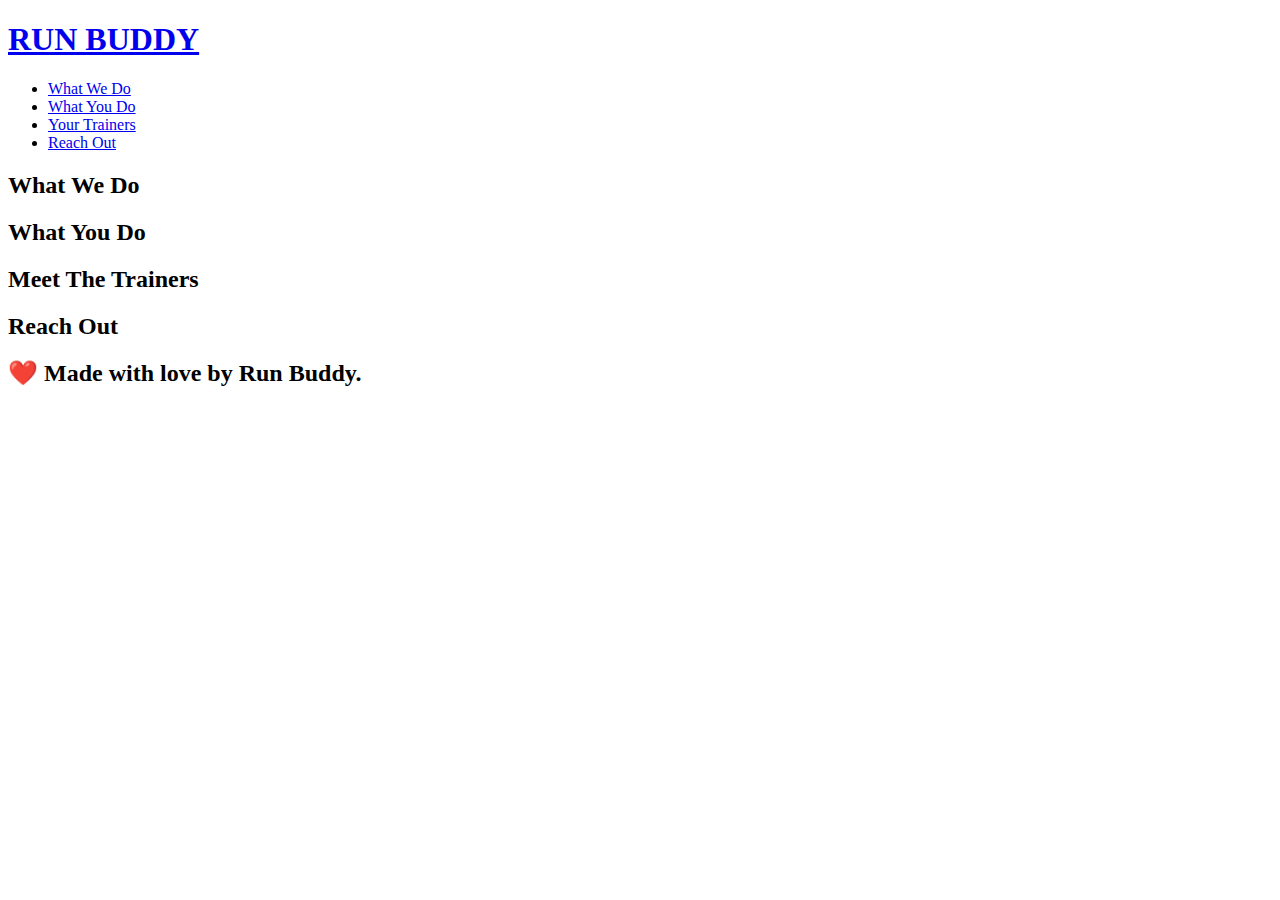
==== index.html @ cdde605a "<changes attributes>" ====
<!DOCTYPE html>
<html lang="en"> 

<head>
  <meta charset="UTF-8" />
  <title>Run Buddy</title>
</head>

<body> 
  <!-- navigation -->
  <header> 
    <h1>
        <a href="/">RUN BUDDY</a>
    </h1>
    <nav><!-- Unordered list element -->
        <ul>
          <!-- List item element-->
          <li>
            <!-- Anchor element -->
            <a href="#what-we-do">What We Do</a>
          </li>
          <li>
            <a href="#what-you-do">What You Do</a>
          </li>
          <li>
            <a href="#your-trainers">Your Trainers</a>
          </li>
          <li>
            <a href="#reach-out">Reach Out</a>
          </li>
        </ul>
    </nav>
  </header>

  <!-- hero/jumbotron -->
  <section>
  </section>

  <!-- "what we do" section -->
  <section>
    <h2>What We Do</h2>
  </section>

  <!-- "what you do" section -->
  <section>
    <h2>What You Do</h2>
  </section>

  <!-- "meet the trainers" section -->
  <section>
    <h2>Meet The Trainers</h2>
  </section>

  <!-- "reach out" section -->
  <section>
    <h2>Reach Out</h2>
  </section>

  <!-- footer -->
  <footer>
    <h2>❤️ Made with love by Run Buddy.</h2>
  </footer>
</body>

</html>
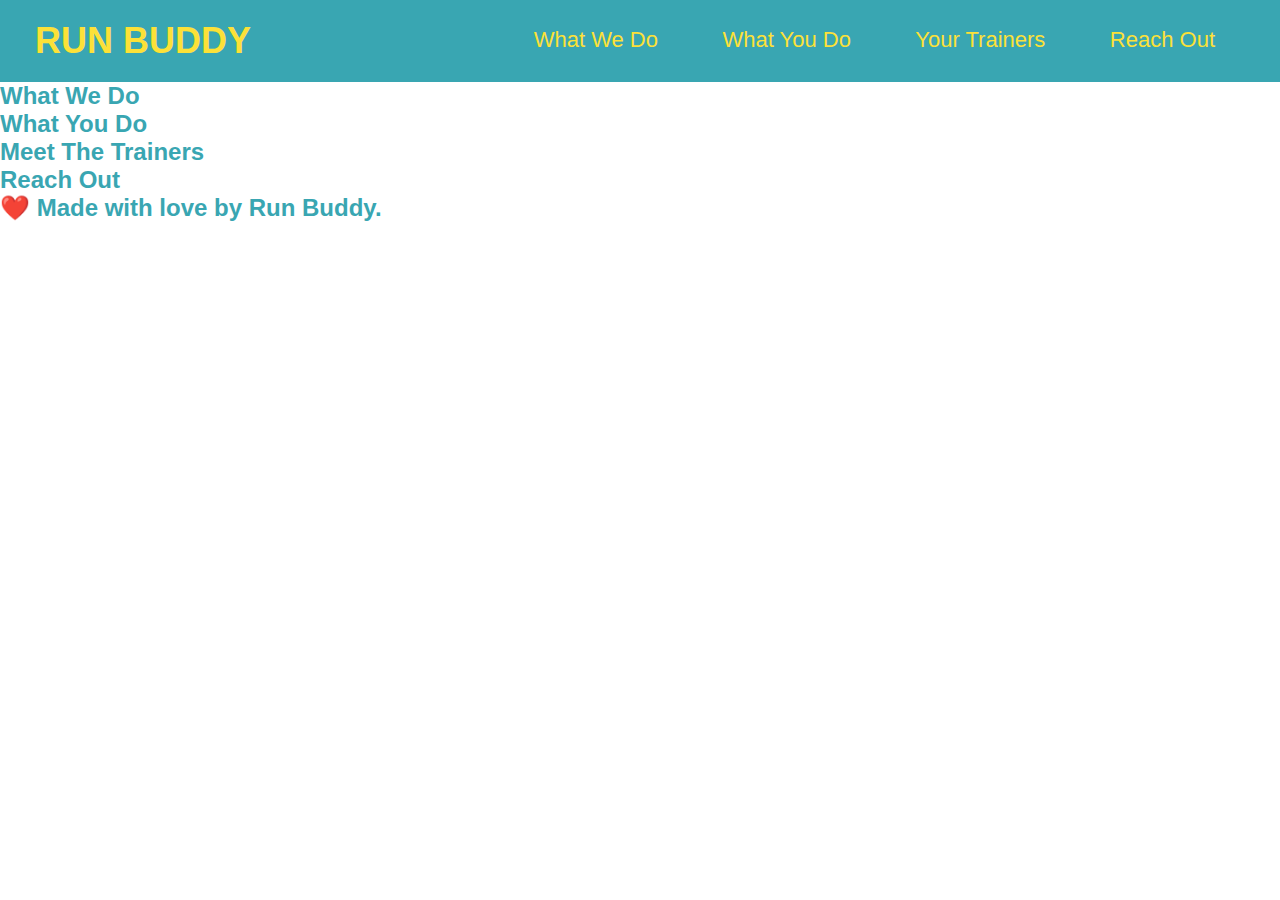
==== commit 954b3fe2: "<Applied css to header>" ====
--- a/index.html
+++ b/index.html
@@ -2,8 +2,11 @@
 <html lang="en"> 
 
 <head>
+
   <meta charset="UTF-8" />
   <title>Run Buddy</title>
+  <link rel="stylesheet" href="./assets/css/style.css" />
+  
 </head>
 
 <body> 
--- a/assets/css/style.css
+++ b/assets/css/style.css
@@ -0,0 +1,64 @@
+* {
+    margin: 0;
+    padding: 0;
+  }
+  
+
+body {
+    /* more on this crazy alphanumerical value in a minute! */
+    color: #39a6b2;
+    font-family: Helvetica, Arial, sans-serif;
+  }
+
+
+  /* apply styles to <header> */
+header {
+    padding: 20px 35px;
+    background-color: #39a6b2;
+  }
+
+
+  header h1 {
+    font-weight: bold;
+    font-size: 36px;
+    color: #fce138;
+    margin: 0;
+  }
+  
+  header a {
+    color: #fce138;
+  }
+
+
+  header a {
+    text-decoration: none;
+    color: #fce138;
+  }
+
+
+  header nav {
+    float: right;
+    margin: 7px 0;
+  }
+
+
+  header nav ul li {
+    display: inline;
+  }
+
+
+
+  header nav ul li a {
+    margin: 0 30px;
+    font-weight: lighter;
+    font-size: 22px;
+  }
+
+
+  header h1 {
+    font-weight: bold;
+    font-size: 36px;
+    color: #fce138;
+    margin: 0;
+    display: inline;
+  }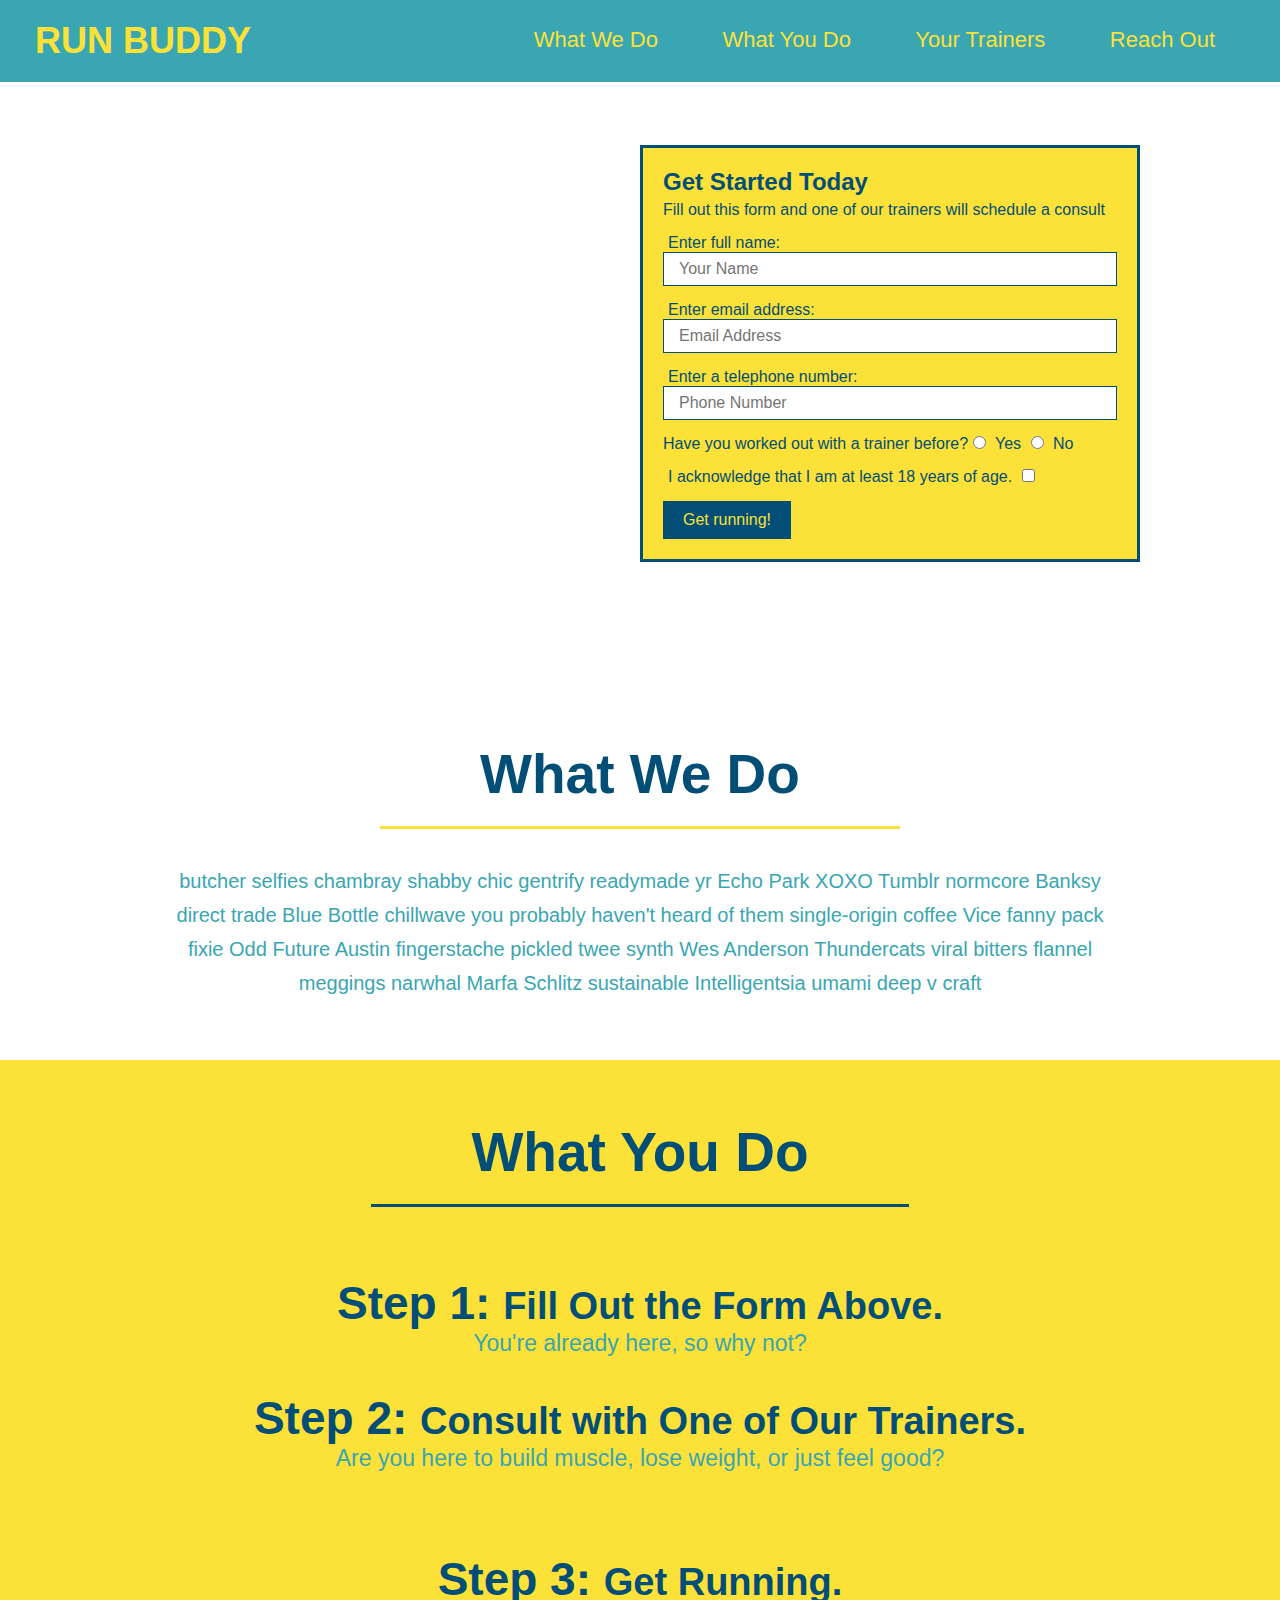
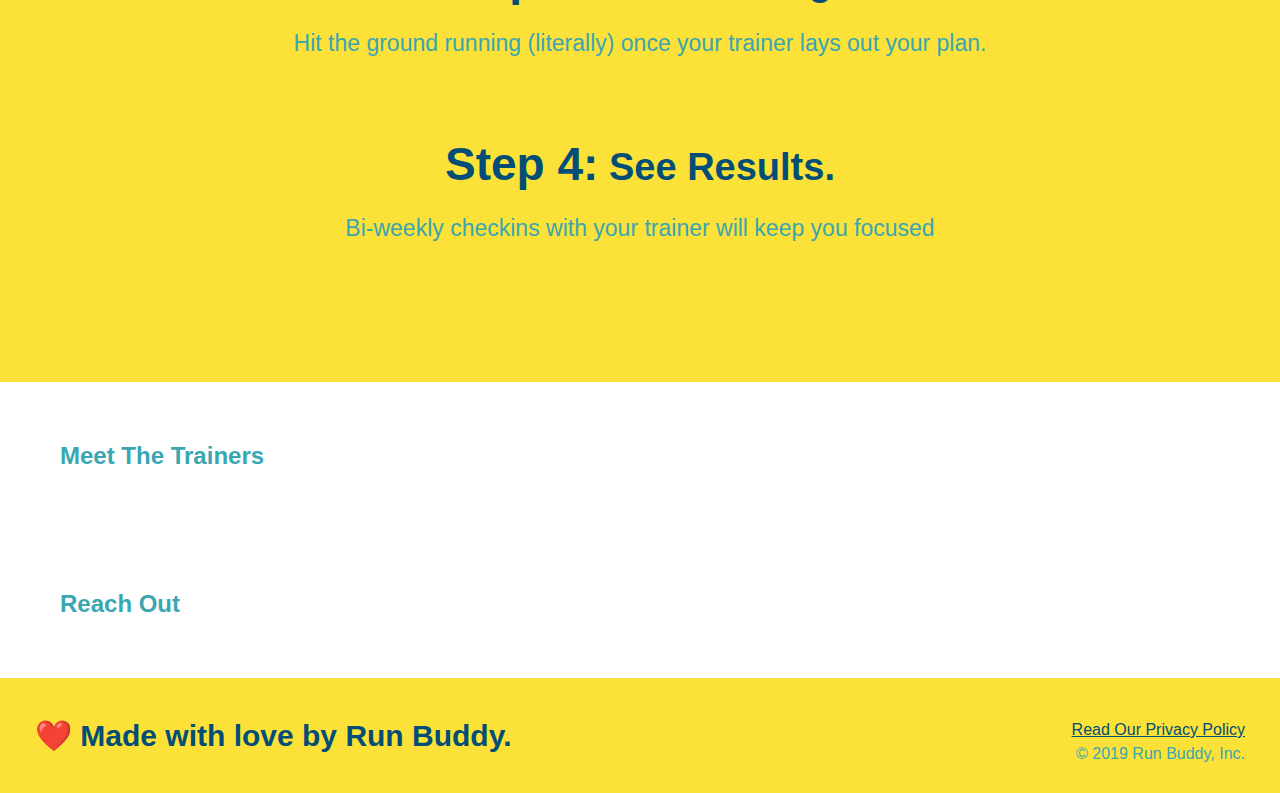
==== commit e66b16dd: "finishing the icons" ====
--- a/index.html
+++ b/index.html
@@ -1,52 +1,106 @@
 <!DOCTYPE html>
-<html lang="en"> 
+<html lang="en">
 
 <head>
-
   <meta charset="UTF-8" />
   <title>Run Buddy</title>
   <link rel="stylesheet" href="./assets/css/style.css" />
-  
 </head>
 
 <body> 
   <!-- navigation -->
-  <header> 
+  <header>
     <h1>
-        <a href="/">RUN BUDDY</a>
+      <a href="/"> 
+        RUN BUDDY
+      </a>
     </h1>
-    <nav><!-- Unordered list element -->
-        <ul>
-          <!-- List item element-->
-          <li>
-            <!-- Anchor element -->
-            <a href="#what-we-do">What We Do</a>
-          </li>
-          <li>
-            <a href="#what-you-do">What You Do</a>
-          </li>
-          <li>
-            <a href="#your-trainers">Your Trainers</a>
-          </li>
-          <li>
-            <a href="#reach-out">Reach Out</a>
-          </li>
-        </ul>
+    <nav>
+      <!-- Unordered list element -->
+      <ul>
+        <!-- List item element-->
+        <li>
+          <!-- Anchor element -->
+          <a href="#what-we-do">What We Do</a>
+        </li>
+        <li>
+          <a href="#what-you-do">What You Do</a>
+        </li>
+        <li>
+          <a href="#your-trainers">Your Trainers</a>
+        </li>
+        <li>
+          <a href="#reach-out">Reach Out</a>
+        </li>
+      </ul>
     </nav>
   </header>
 
   <!-- hero/jumbotron -->
-  <section>
+  <section class="hero">
+    <div class="hero-form">
+      <h3>Get Started Today</h3>
+      <p>Fill out this form and one of our trainers will schedule a consult</p>
+      <form>
+        <label for="name">Enter full name:</label>
+        <input type="text" placeholder="Your Name" name="name" id="name" class="form-input" />
+        <label for="email">Enter email address:</label>
+        <input type="text" placeholder="Email Address" name="email" id="email" class="form-input" />
+        <label for="phone">Enter a telephone number:</label>
+        <input type="text" placeholder="Phone Number" name="phone" id="phone" class="form-input" />
+        <p>
+          Have you worked out with a trainer before?
+          <input type="radio" name="trainer-confirm" id="trainer-yes" />
+          <label for="trainer-yes">Yes</label>
+          <input type="radio" name="trainer-confirm" id="trainer-no" />
+          <label for="trainer-no">No</label>
+        </p>
+        <p>
+          <label for="checkbox">
+            I acknowledge that I am at least 18 years of age.
+          </label>
+          <input type="checkbox" name="checkpoint1" id="checkbox" />
+        </p>
+        <button type="submit">
+          Get running!
+        </button>
+      </form>
+    </div>
   </section>
 
   <!-- "what we do" section -->
-  <section>
-    <h2>What We Do</h2>
+  <section id="what we do"class="intro">
+    <h2 class="section title primary-border">What We Do</h2>
+    <p>
+      butcher selfies chambray shabby chic gentrify readymade yr Echo Park XOXO Tumblr normcore Banksy direct trade Blue Bottle chillwave you probably haven't heard of them single-origin coffee Vice fanny pack fixie Odd Future Austin fingerstache pickled twee synth Wes Anderson Thundercats viral bitters flannel meggings narwhal Marfa Schlitz sustainable Intelligentsia umami deep v craft
+    </p>
   </section>
 
   <!-- "what you do" section -->
-  <section>
-    <h2>What You Do</h2>
+  <section id="what you do" class="steps">
+    <h2 class="section secondary-border">What You Do</h2>
+    <div>
+      <img src="./assets/images/step-1.svg" alt="" />
+      <h3>Step 1: <span>Fill Out the Form Above.</span></h3>
+      <p>You're already here, so why not?</p>
+      <div>
+        <img src="./assets/images/step-2.svg" alt="" />
+        <h3>Step 2: <span>Consult with One of Our Trainers.</span></h3>
+        <p>Are you here to build muscle, lose weight, or just feel good?</p>
+      </div>
+    
+      <div>
+        <h3>Step 3: <span>Get Running.</span></h3>
+        <img src="./assets/images/step-3.svg" alt="" />
+        <p>Hit the ground running (literally) once your trainer lays out your plan.</p>
+      </div>
+    
+      <div>
+        <h3>Step 4:<span> See Results.</span></h3>
+        <img src="./assets/images/step-4.svg" alt="" />
+        <p>Bi-weekly checkins with your trainer will keep you focused</p>
+      </div>
+    </div>
   </section>
 
   <!-- "meet the trainers" section -->
@@ -62,6 +116,10 @@
   <!-- footer -->
   <footer>
     <h2>❤️ Made with love by Run Buddy.</h2>
+    <div>
+      <a href="#">Read Our Privacy Policy</a><br />
+      &copy; 2019 Run Buddy, Inc.
+    </div>
   </footer>
 </body>
 
--- a/assets/css/style.css
+++ b/assets/css/style.css
@@ -1,64 +1,221 @@
 * {
-    margin: 0;
-    padding: 0;
-  }
-  
+  margin: 0;
+  padding: 0;
+  box-sizing: border-box;
+}
 
 body {
-    /* more on this crazy alphanumerical value in a minute! */
-    color: #39a6b2;
-    font-family: Helvetica, Arial, sans-serif;
-  }
-
-
-  /* apply styles to <header> */
+  /* more on this crazy alphanumerical value in a minute! */
+  color: #39a6b2;
+  font-family: Helvetica, Arial, sans-serif;
+}
+
+/* apply styles to <header> */
 header {
-    padding: 20px 35px;
-    background-color: #39a6b2;
-  }
-
-
-  header h1 {
-    font-weight: bold;
-    font-size: 36px;
-    color: #fce138;
-    margin: 0;
-  }
-  
-  header a {
-    color: #fce138;
-  }
-
-
-  header a {
-    text-decoration: none;
-    color: #fce138;
-  }
-
-
-  header nav {
-    float: right;
-    margin: 7px 0;
-  }
-
-
-  header nav ul li {
-    display: inline;
-  }
-
-
-
-  header nav ul li a {
-    margin: 0 30px;
-    font-weight: lighter;
-    font-size: 22px;
-  }
-
-
-  header h1 {
-    font-weight: bold;
-    font-size: 36px;
-    color: #fce138;
-    margin: 0;
-    display: inline;
-  }+  padding: 20px 35px;
+  background-color: #39a6b2;
+}
+
+header h1 {
+  font-weight: bold;
+  font-size: 36px;
+  color: #fce138;
+  margin: 0;
+  display: inline;
+}
+header a {
+  text-decoration: none;
+  color: #fce138;
+}
+
+header nav {
+  float: right;
+  margin: 7px 0;
+}
+
+header nav ul li {
+  display: inline;
+}
+
+header nav ul li a {
+  margin: 0 30px;
+  font-weight: lighter;
+  font-size: 22px;
+}
+
+footer {
+  background: #fce138;
+  width: 100%;
+  padding: 40px 35px;
+}
+
+footer h2 {
+  display: inline;
+  color: #024e76;
+  font-size: 30px;
+  margin: 0;
+}
+
+footer div {
+  float: right;
+  line-height: 1.5;
+  text-align: right;
+}
+
+footer a {
+  color: #024e76;
+}
+
+section {
+  padding: 60px;
+}
+
+/* Hero Style Start */
+.hero {
+  background-image: url('../images/hero-bg.jpg');
+  height: 600px;
+  background-size: cover;
+  background-position: center;
+  position: relative;
+}
+/* Hero Style End */
+
+.hero-form {
+  border: 3px solid #024e76;
+  background-color: #fce138;
+  padding: 20px;
+  width: 500px;
+  color: #024e76;
+  position: absolute;
+  bottom: 120px;
+  right: 140px;
+}
+
+.hero-form h3 {
+  font-size: 24px;
+  margin: 0;
+}
+.hero-form p {
+  margin: 5px 0 15px 0;
+}
+
+.form-input {
+  border: 1px solid #024e76;
+  display: block;
+  padding: 7px 15px;
+  font-size: 16px;
+  color: #024e76;
+  width: 100%;
+  margin-bottom: 15px;
+}
+
+.hero-form label {
+  margin: 0 5px;
+}
+
+.hero-form button {
+  color: #fce138;
+  background-color: #024e76;
+  border: none;
+  padding: 10px 20px;
+  font-size: 16px;
+}
+
+
+.intro {
+  text-align: center;
+}
+
+
+.intro h2 {
+  font-size: 55px;
+  color: #024e76;
+  margin-bottom: 35px;
+  padding: 0 100px 20px 100px;
+  border-bottom: 3px solid;
+  border-color: #fce138;
+}
+
+
+.intro h2 {
+  /* add this alongside your other declarations */
+  display: inline-block;
+}
+
+
+
+
+
+.intro p {
+  line-height: 1.7;
+  color: #39a6b2;
+  width: 80%;
+  font-size: 20px;
+  margin: 0 auto;
+}
+
+
+.steps h2 {
+  font-size: 55px;
+  color: #024e76;
+  margin-bottom: 35px;
+  padding: 0 100px 20px 100px;
+  border-bottom: 3px solid;
+  border-color: #024e76;
+}
+
+
+.steps h2 {
+  /* add this alongside your other declarations */
+  display: inline-block;
+}
+
+
+
+.steps {
+  text-align: center;
+  background: #fce138;
+}
+
+.section-title {
+  font-size: 55px;
+  color: #024e76;
+  margin-bottom: 35px;
+  padding: 0 100px 20px 100px;
+  display: inline-block;
+  border-bottom: 3px solid;
+}
+
+.primary-border {
+  border-color: #fce138;
+}
+
+.secondary-border {
+  border-color: #39a6b2;
+}
+
+
+.steps div {
+  margin-bottom: 80px;
+}
+
+.steps img {
+  width: 15%;
+  margin: 10px 0;
+}
+
+.steps h3 {
+  color: #024e76;
+  font-size: 46px;
+  margin-top: 10px;
+}
+
+.steps p {
+  color: #39a6b2;
+  font-size: 23px;
+}
+
+
+.steps span {
+  font-size: 38px;
+}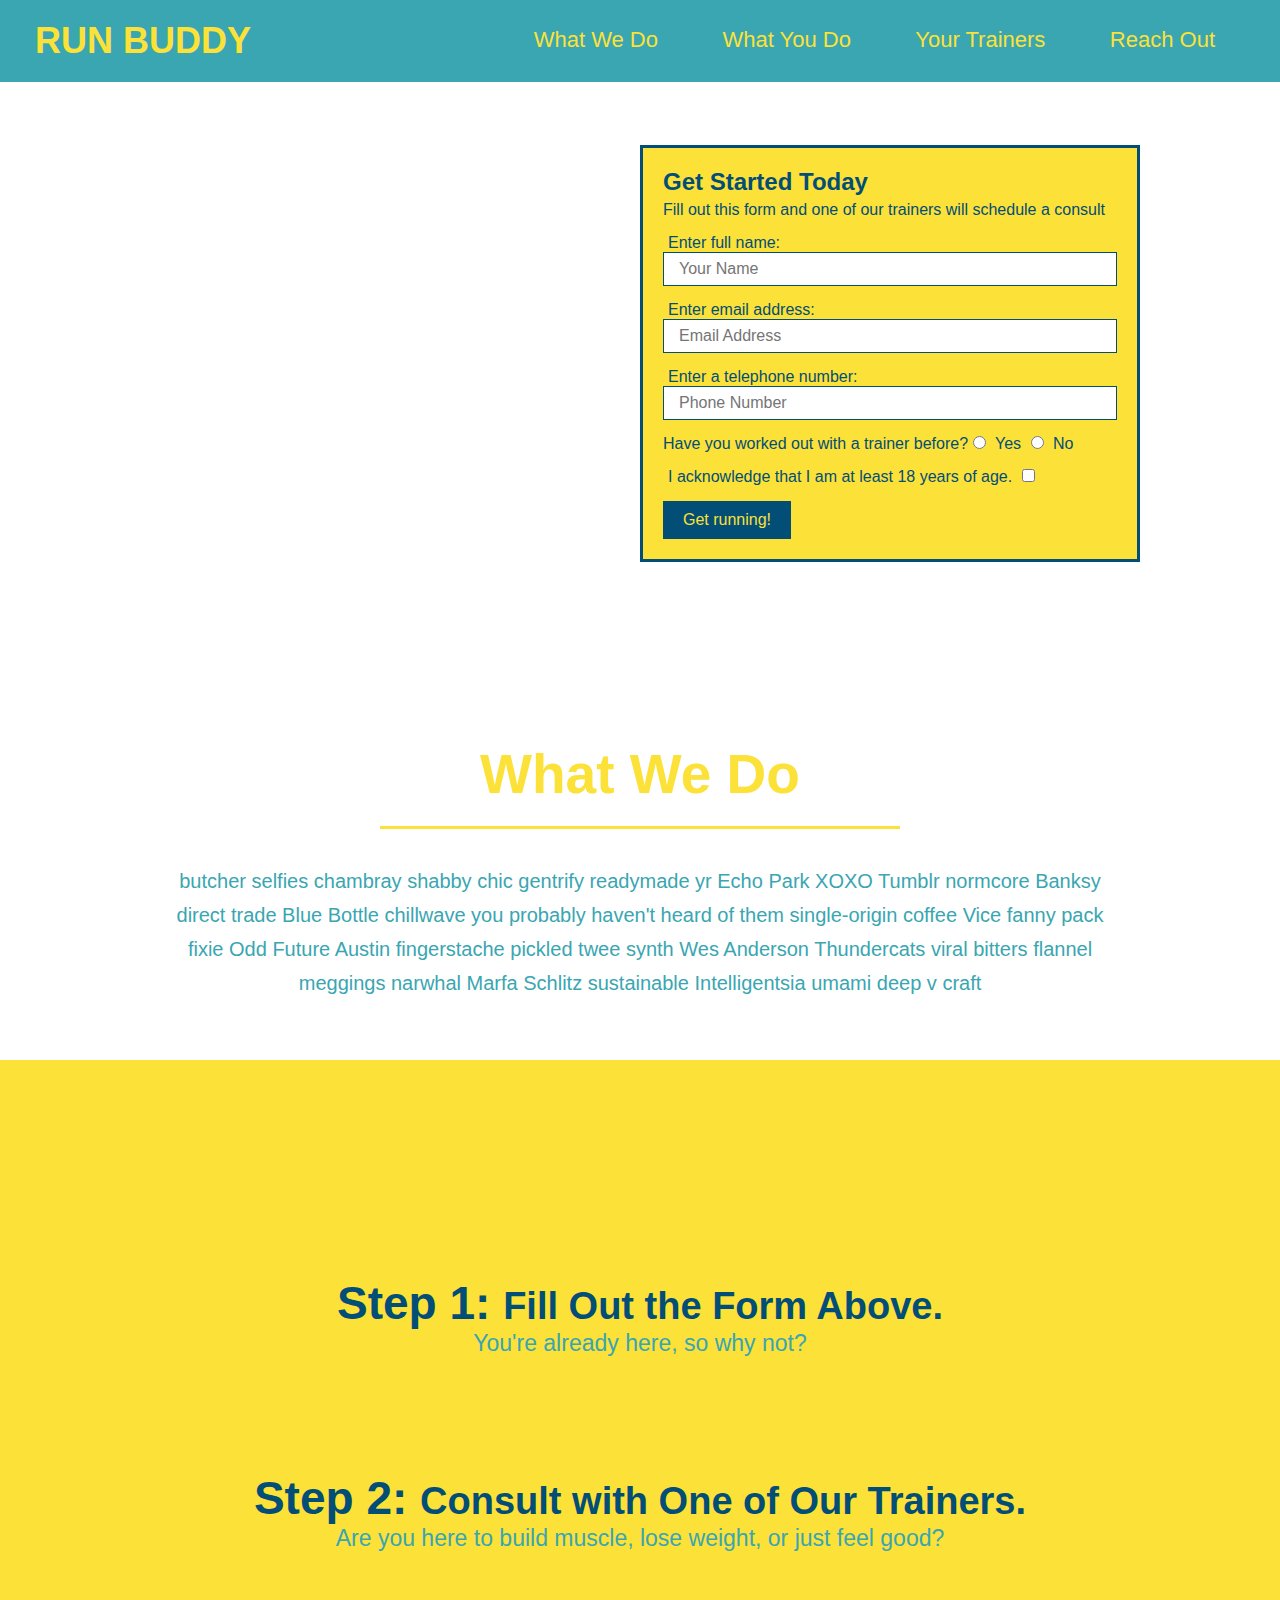
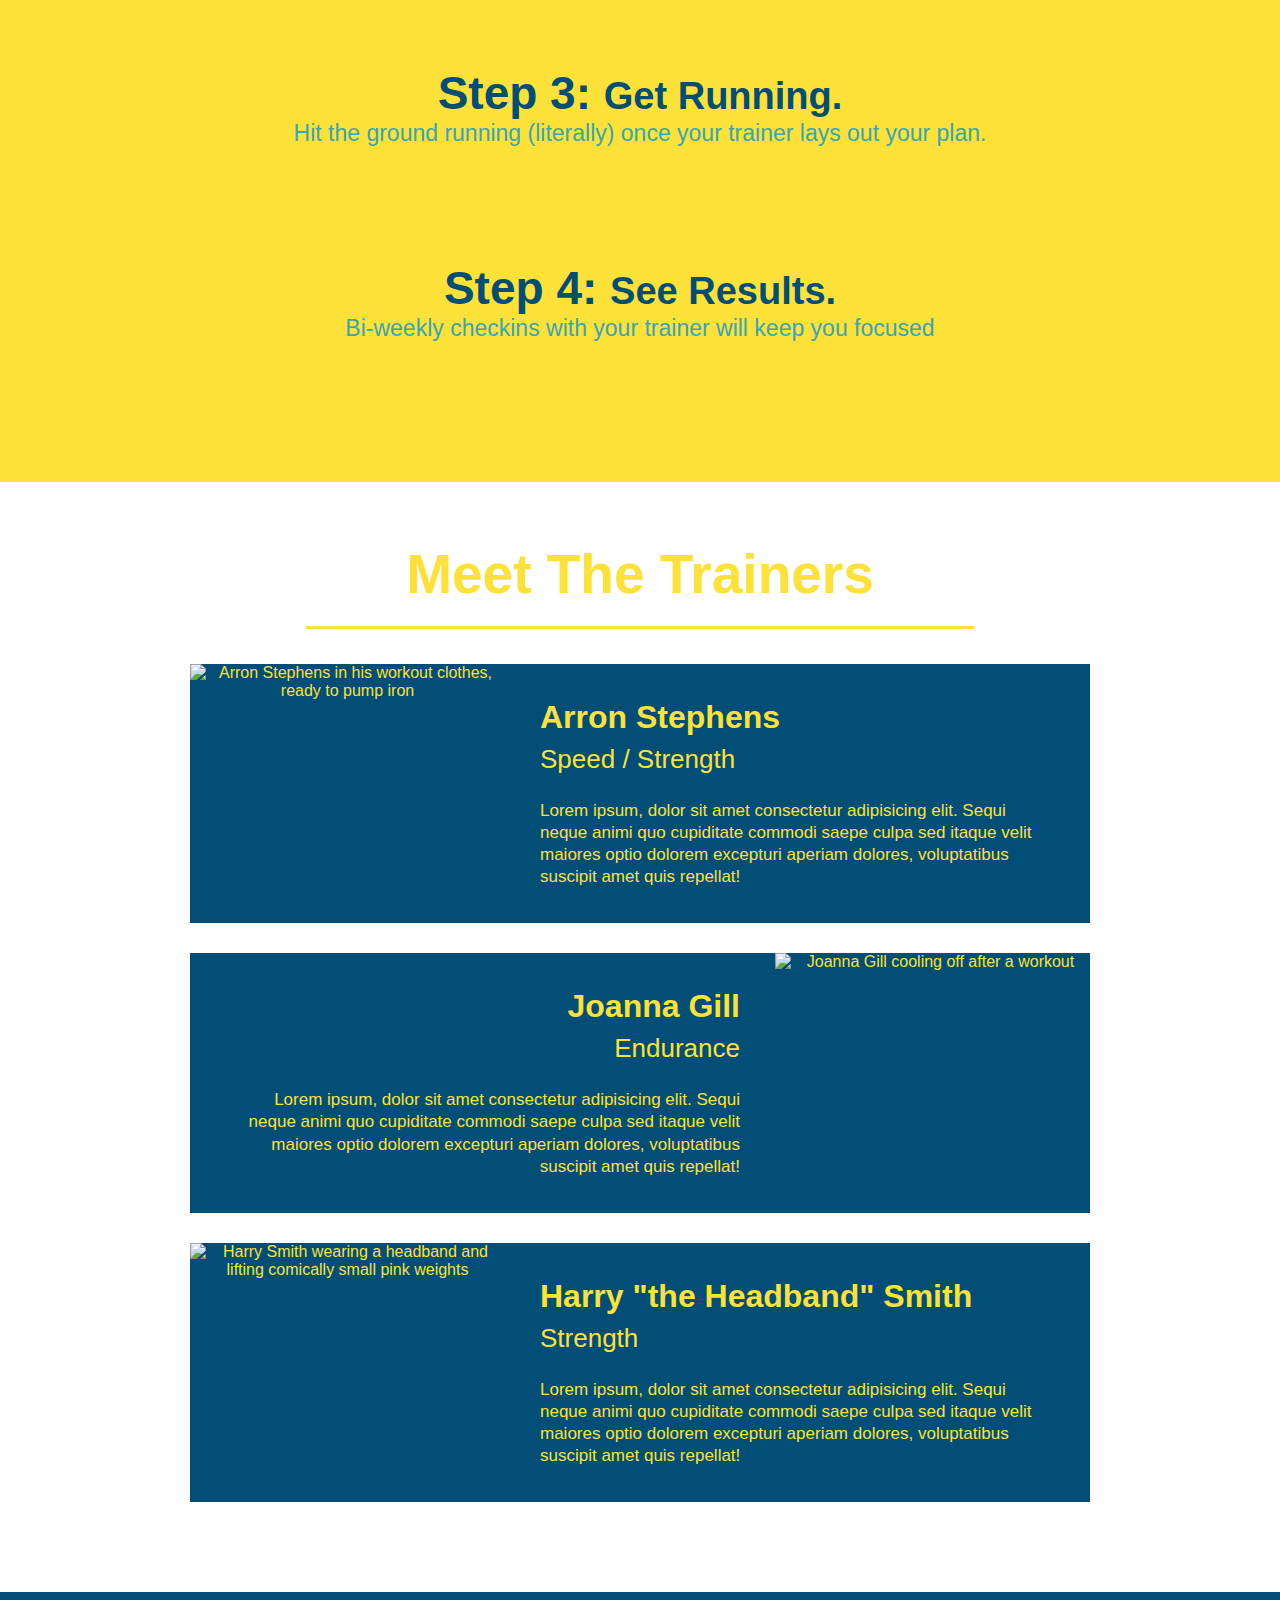
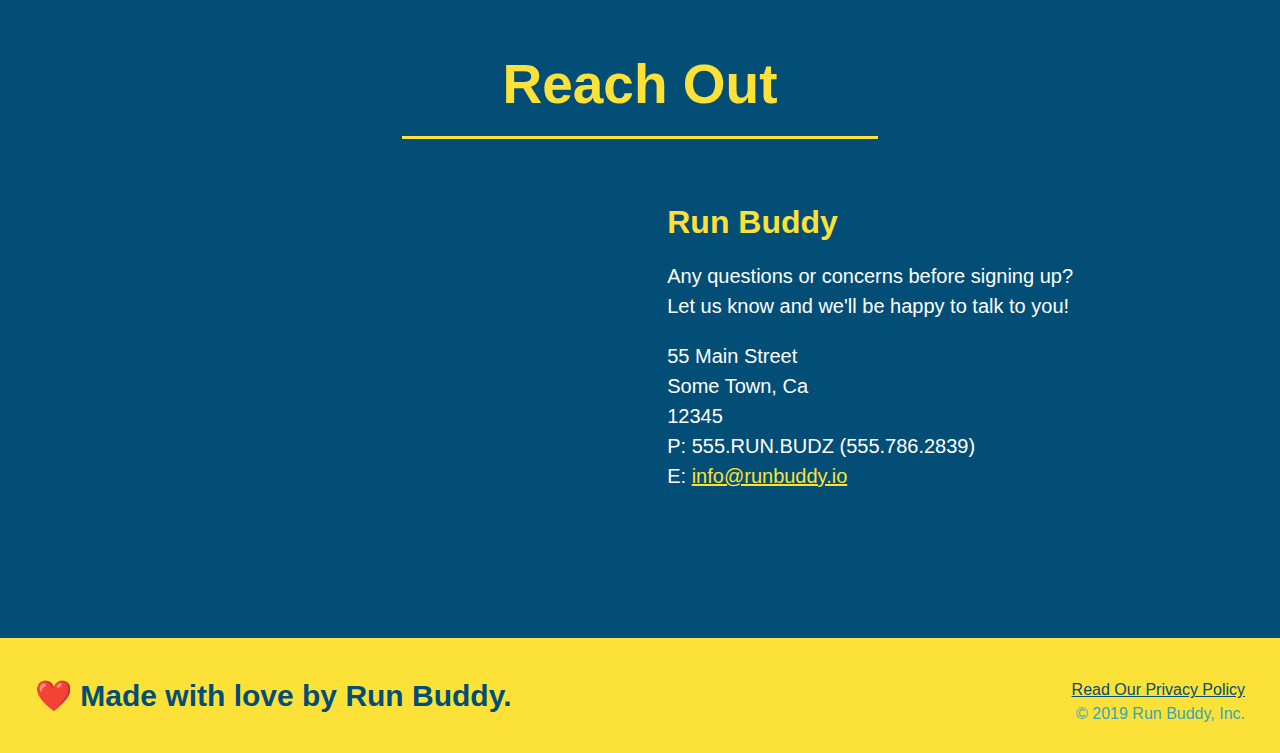
==== commit 39726af5: "meet the trainers" ====
--- a/index.html
+++ b/index.html
@@ -7,11 +7,11 @@
   <link rel="stylesheet" href="./assets/css/style.css" />
 </head>
 
-<body> 
+<body>
   <!-- navigation -->
   <header>
     <h1>
-      <a href="/"> 
+      <a href="/">
         RUN BUDDY
       </a>
     </h1>
@@ -69,48 +69,118 @@
   </section>
 
   <!-- "what we do" section -->
-  <section id="what we do"class="intro">
-    <h2 class="section title primary-border">What We Do</h2>
+  <section id="what-we-do" class="intro">
+    <h2 class="section-title primary-border">What We Do</h2>
     <p>
-      butcher selfies chambray shabby chic gentrify readymade yr Echo Park XOXO Tumblr normcore Banksy direct trade Blue Bottle chillwave you probably haven't heard of them single-origin coffee Vice fanny pack fixie Odd Future Austin fingerstache pickled twee synth Wes Anderson Thundercats viral bitters flannel meggings narwhal Marfa Schlitz sustainable Intelligentsia umami deep v craft
+      butcher selfies chambray shabby chic gentrify readymade yr Echo Park XOXO Tumblr normcore Banksy direct trade Blue
+      Bottle chillwave you probably haven't heard of them single-origin coffee Vice fanny pack fixie Odd Future Austin
+      fingerstache pickled twee synth Wes Anderson Thundercats viral bitters flannel meggings narwhal Marfa Schlitz
+      sustainable Intelligentsia umami deep v craft
     </p>
   </section>
 
   <!-- "what you do" section -->
-  <section id="what you do" class="steps">
-    <h2 class="section secondary-border">What You Do</h2>
+  <section id="what-you-do" class="steps">
+    <h2 class="section-title secondary-border">What You Do</h2>
+
     <div>
       <img src="./assets/images/step-1.svg" alt="" />
       <h3>Step 1: <span>Fill Out the Form Above.</span></h3>
       <p>You're already here, so why not?</p>
-      <div>
-        <img src="./assets/images/step-2.svg" alt="" />
-        <h3>Step 2: <span>Consult with One of Our Trainers.</span></h3>
-        <p>Are you here to build muscle, lose weight, or just feel good?</p>
-      </div>
-    
-      <div>
-        <h3>Step 3: <span>Get Running.</span></h3>
-        <img src="./assets/images/step-3.svg" alt="" />
-        <p>Hit the ground running (literally) once your trainer lays out your plan.</p>
-      </div>
-    
-      <div>
-        <h3>Step 4:<span> See Results.</span></h3>
-        <img src="./assets/images/step-4.svg" alt="" />
-        <p>Bi-weekly checkins with your trainer will keep you focused</p>
-      </div>
+    </div>
+
+    <div>
+      <img src="./assets/images/step-2.svg" alt="" />
+      <h3>Step 2: <span>Consult with One of Our Trainers.</span></h3>
+      <p>Are you here to build muscle, lose weight, or just feel good?</p>
+    </div>
+
+    <div>
+      <img src="./assets/images/step-3.svg" alt="" />
+      <h3>Step 3: <span>Get Running.</span></h3>
+      <p>Hit the ground running (literally) once your trainer lays out your plan.</p>
+    </div>
+
+    <div>
+      <img src="./assets/images/step-4.svg" alt="" />
+      <h3>Step 4: <span>See Results.</span></h3>
+      <p>Bi-weekly checkins with your trainer will keep you focused</p>
     </div>
   </section>
 
   <!-- "meet the trainers" section -->
-  <section>
-    <h2>Meet The Trainers</h2>
+  <section id="your-trainers" class="trainers">
+    <h2 class="section-title primary-border">Meet The Trainers</h2>
+    <article class="trainer">
+      <img src="./assets/images/trainer-1.jpg" alt="Arron Stephens in his workout clothes, ready to pump iron" />
+      <div class="trainer-bio text-left">
+        <h3>Arron Stephens</h3>
+        <h4>Speed / Strength</h4>
+        <p>
+          Lorem ipsum, dolor sit amet consectetur adipisicing elit. Sequi neque animi quo cupiditate commodi saepe culpa
+          sed
+          itaque velit maiores optio dolorem excepturi aperiam dolores, voluptatibus suscipit amet quis repellat!
+        </p>
+      </div>
+    </article>
+
+    <!-- second trainer bio -->
+    <article class="trainer">
+      <div class="trainer-bio text-right">
+        <h3>Joanna Gill</h3>
+        <h4>Endurance</h4>
+        <p>
+          Lorem ipsum, dolor sit amet consectetur adipisicing elit. Sequi neque animi quo cupiditate commodi saepe culpa
+          sed
+          itaque velit maiores optio dolorem excepturi aperiam dolores, voluptatibus suscipit amet quis repellat!
+        </p>
+      </div>
+      <img src="./assets/images/trainer-2.jpg" alt="Joanna Gill cooling off after a workout" />
+    </article>
+
+    <!-- third trainer bio -->
+    <article class="trainer">
+      <img src="./assets/images/trainer-3.jpg"
+        alt="Harry Smith wearing a headband and lifting comically small pink weights" />
+      <div class="trainer-bio text-left">
+        <h3>Harry "the Headband" Smith</h3>
+        <h4>Strength</h4>
+        <p>
+          Lorem ipsum, dolor sit amet consectetur adipisicing elit. Sequi neque animi quo cupiditate commodi saepe culpa
+          sed
+          itaque velit maiores optio dolorem excepturi aperiam dolores, voluptatibus suscipit amet quis repellat!
+        </p>
+      </div>
+    </article>
   </section>
 
   <!-- "reach out" section -->
-  <section>
-    <h2>Reach Out</h2>
+  <section id="reach-out" class="contact">
+    <h2 class="section-title secondary-border">Reach Out</h2>
+    <div class="contact-info">
+      <iframe src="https://www.google.com/maps/embed?pb=!1m18!1m12!1m3!1d2903.142195176979!2d-81.75294548483949!3d43.31128267913458!2m3!1f0!2f0!3f0!3m2!1i1024!2i768!4f13.1!3m3!1m2!1s0x882f3a45f8162245%3A0x95fd81160acadce5!2s55%20Main%20St%20E%2C%20Grand%20Bend%2C%20ON%20N0M%201T0!5e0!3m2!1sen!2sca!4v1656283247598!5m2!1sen!2sca"
+       width="400" 
+       height="400" 
+       style="border:0;" 
+       allowfullscreen="" 
+       loading="lazy"> 
+      </iframe>
+      <div>
+        <h3>Run Buddy</h3>
+        <p>
+          Any questions or concerns before signing up?
+          <br />
+          Let us know and we'll be happy to talk to you!
+        </p>
+        <address>
+          55 Main Street <br/>
+          Some Town, Ca <br/>
+          12345<br />
+          P: 555.RUN.BUDZ (555.786.2839)<br/>
+          E: <a href="mailto:info@runbuddy.io">info@runbuddy.io</a>
+        </address>
+      </div>
+    </div> 
   </section>
 
   <!-- footer -->
--- a/assets/css/style.css
+++ b/assets/css/style.css
@@ -121,30 +121,9 @@
   font-size: 16px;
 }
 
-
 .intro {
   text-align: center;
 }
-
-
-.intro h2 {
-  font-size: 55px;
-  color: #024e76;
-  margin-bottom: 35px;
-  padding: 0 100px 20px 100px;
-  border-bottom: 3px solid;
-  border-color: #fce138;
-}
-
-
-.intro h2 {
-  /* add this alongside your other declarations */
-  display: inline-block;
-}
-
-
-
-
 
 .intro p {
   line-height: 1.7;
@@ -154,27 +133,33 @@
   margin: 0 auto;
 }
 
-
-.steps h2 {
-  font-size: 55px;
-  color: #024e76;
-  margin-bottom: 35px;
-  padding: 0 100px 20px 100px;
-  border-bottom: 3px solid;
-  border-color: #024e76;
-}
-
-
-.steps h2 {
-  /* add this alongside your other declarations */
-  display: inline-block;
-}
-
-
-
 .steps {
   text-align: center;
   background: #fce138;
+}
+
+.steps div {
+  margin-bottom: 80px;
+}
+
+.steps img {
+  width: 15%;
+  margin: 10px 0;
+}
+
+.steps h3 {
+  color: #024e76;
+  font-size: 46px;
+  margin-top: 10px;
+}
+
+.steps p {
+  color: #39a6b2;
+  font-size: 23px;
+}
+
+.steps span {
+  font-size: 38px;
 }
 
 .section-title {
@@ -194,28 +179,92 @@
   border-color: #39a6b2;
 }
 
-
-.steps div {
-  margin-bottom: 80px;
-}
-
-.steps img {
-  width: 15%;
-  margin: 10px 0;
-}
-
-.steps h3 {
-  color: #024e76;
-  font-size: 46px;
-  margin-top: 10px;
-}
-
-.steps p {
-  color: #39a6b2;
-  font-size: 23px;
-}
-
-
-.steps span {
-  font-size: 38px;
+.trainers {
+  text-align: center;
+}
+
+.trainer {
+  width: 900px;
+  margin: 0 auto 30px auto;
+  background: #024e76;
+  color: #fce138;
+  overflow: auto;
+}
+
+.trainer img {
+  width: 35%;
+  float: left;
+}
+
+.trainer-bio {
+  padding: 35px;
+  float: left;
+  width: 65%;
+}
+
+.trainer-bio h3 {
+  font-size: 32px;
+  margin-bottom: 8px;
+}
+
+.trainer-bio h4 {
+  font-weight: lighter;
+  font-size: 26px;
+  margin-bottom: 25px;
+}
+
+.trainer-bio p {
+  font-size: 17px;
+  line-height: 1.3;
+}
+
+.text-left {
+  text-align: left;
+}
+
+.text-right {
+  text-align: right;
+}
+
+
+.section-title {
+  font-size: 55px;
+  display: inline-block;
+  padding: 0 100px 20px 100px;
+  border-bottom: 3px solid;
+  margin-bottom: 35px;
+  color: #fce138;
+}
+
+
+/* REACH OUT STYLES START */
+.contact {
+  text-align: center;
+  background: #024e76;
+}
+
+.contact-info div {
+  width: 410px;
+  display: inline-block;
+  vertical-align: top;
+  text-align: left;
+  margin: 30px 0 0 60px;
+  color: white;
+}
+
+
+.contact-info h3 {
+  color: #fce138;
+  font-size: 32px;
+}
+
+.contact-info p, .contact-info address {
+  margin: 20px 0;
+  line-height: 1.5;
+  font-size: 20px;
+  font-style: normal;
+}
+
+.contact-info a {
+  color: #fce138;
 }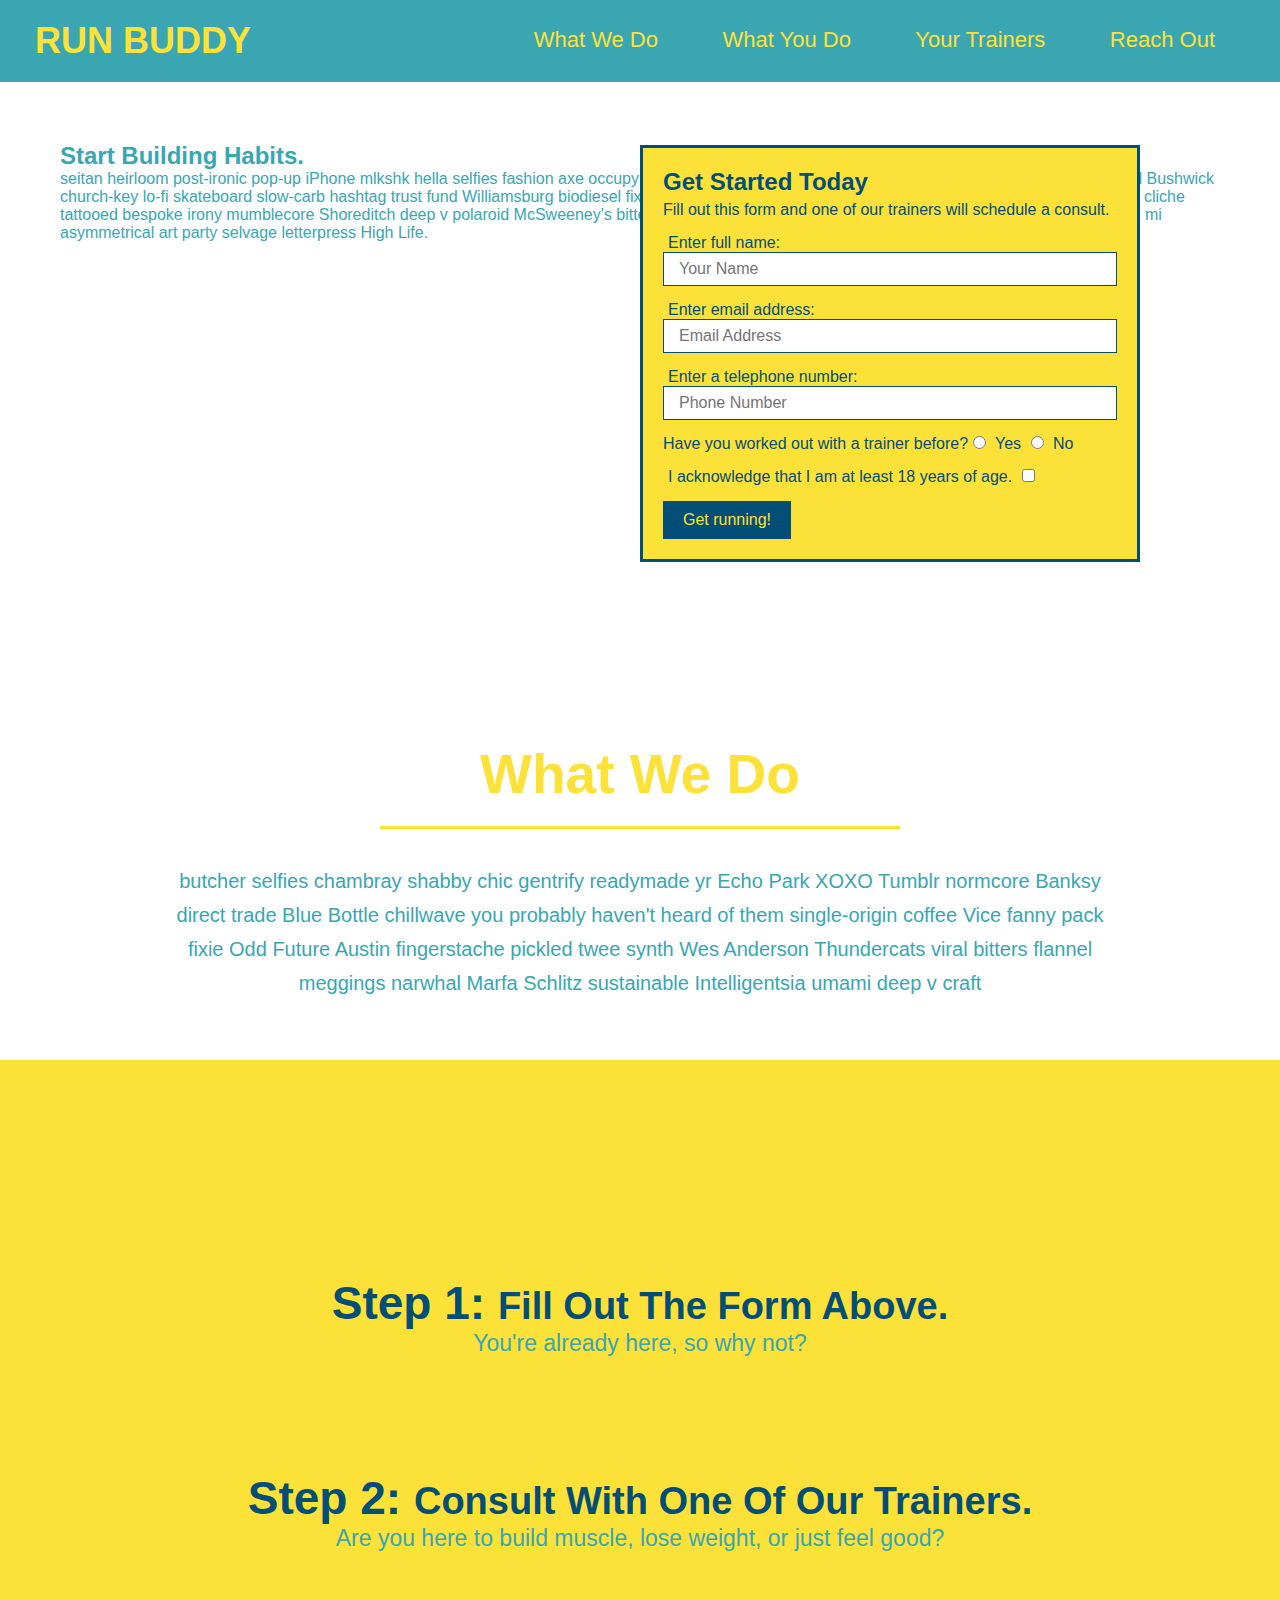
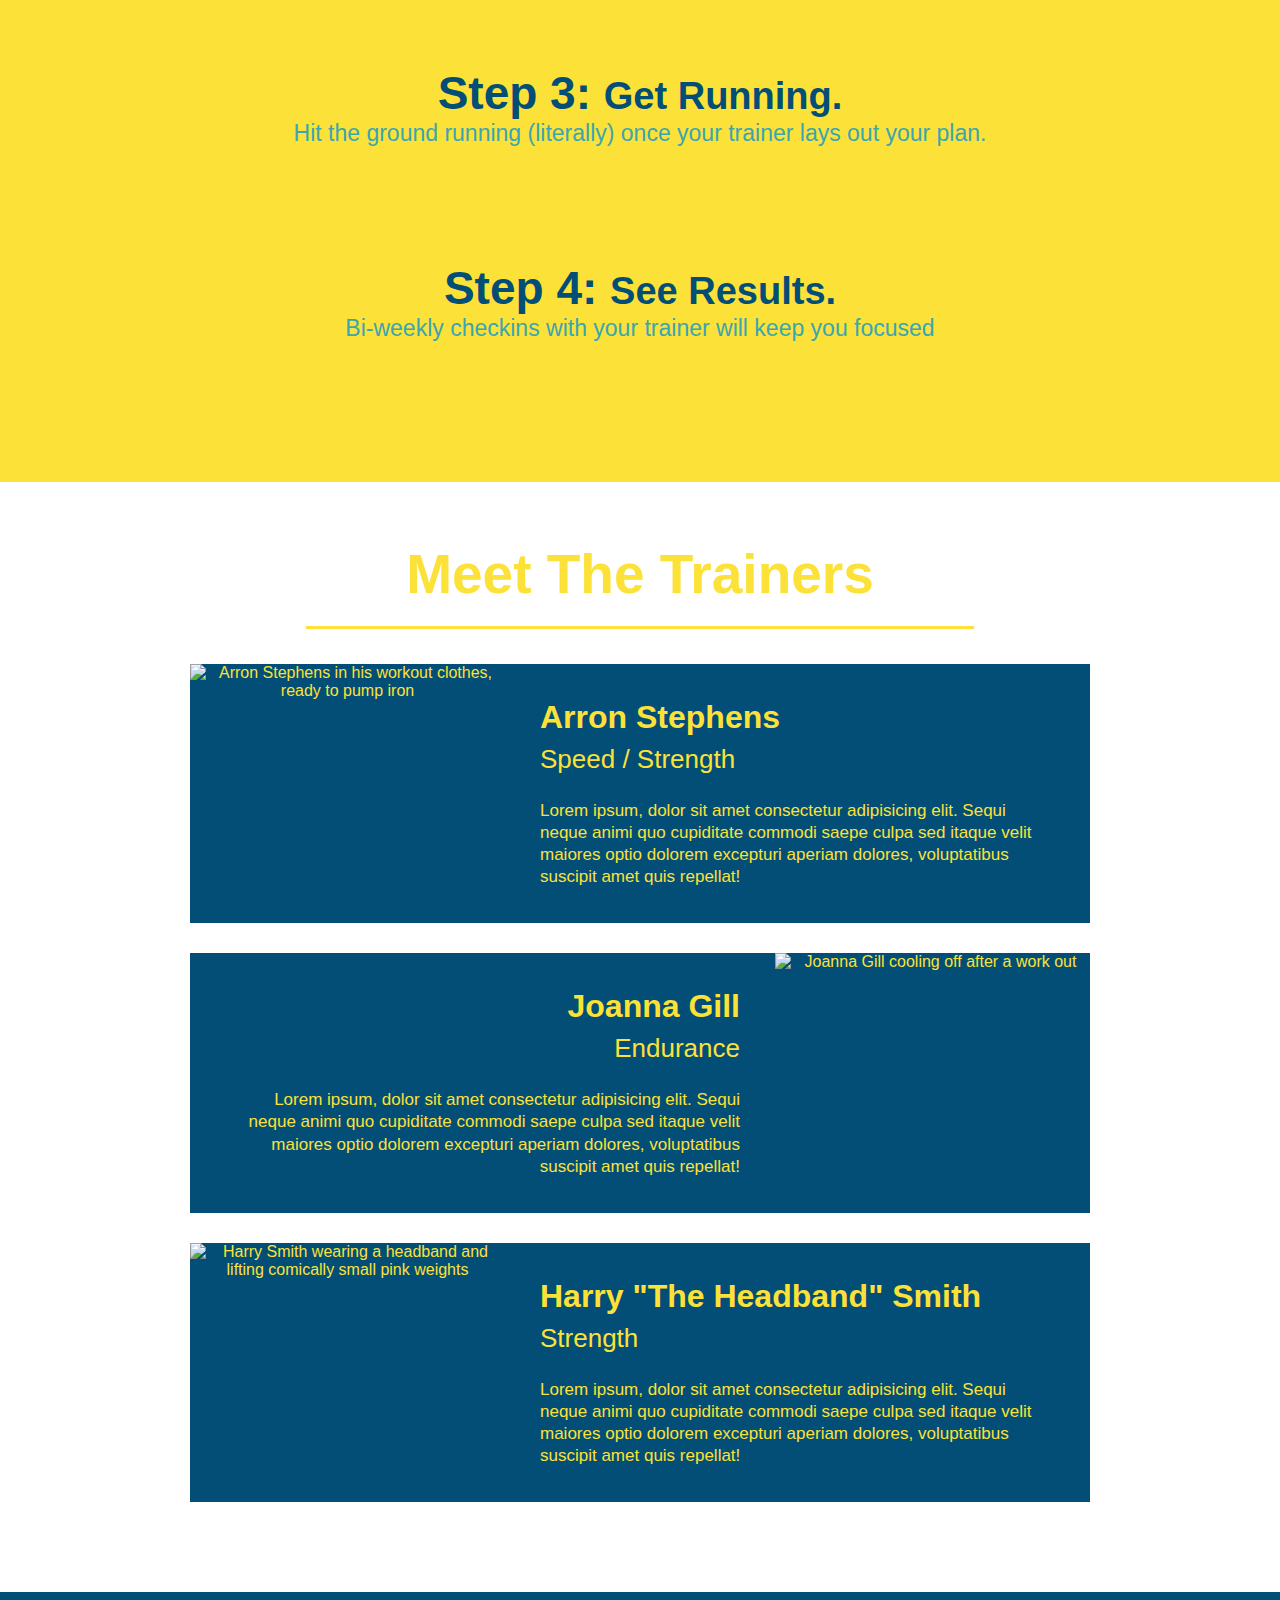
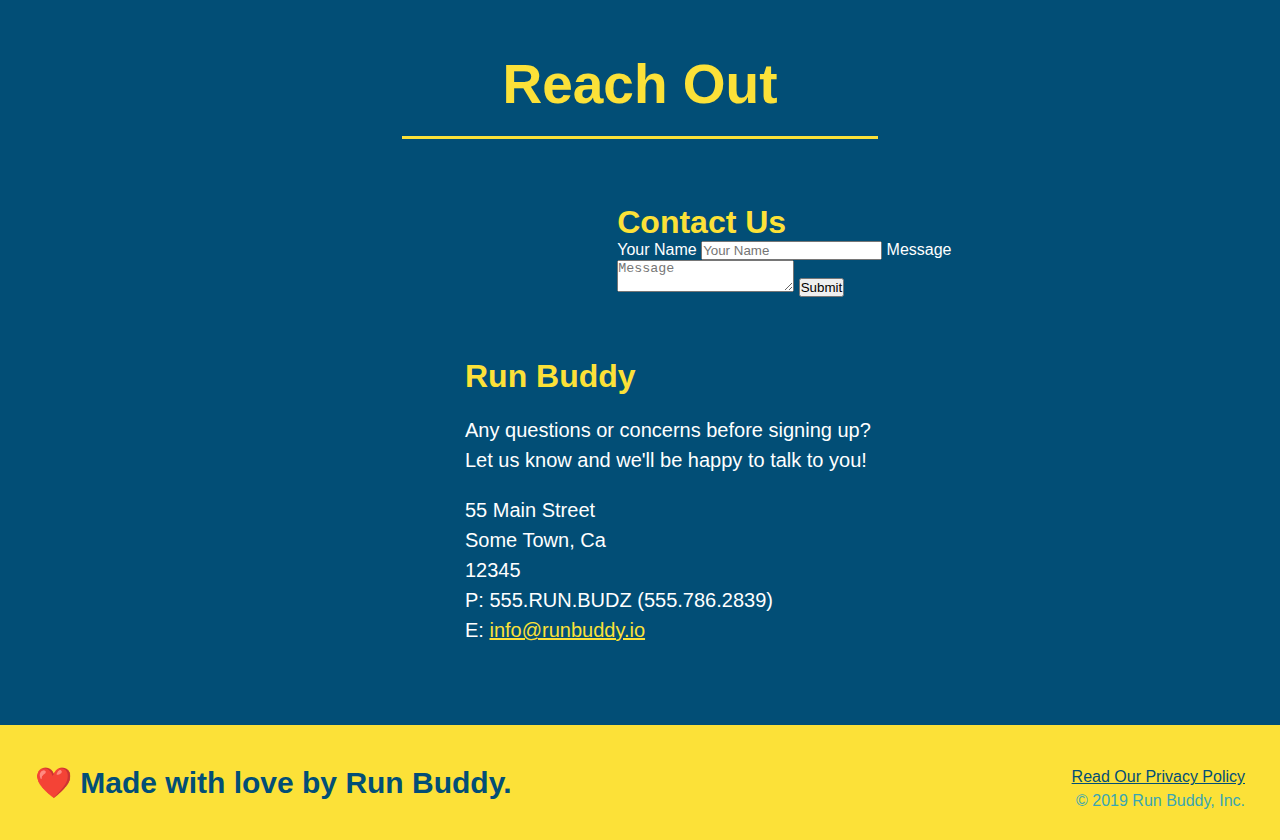
==== commit f16f996b: "add flxbox to header" ====
--- a/index.html
+++ b/index.html
@@ -1,196 +1,208 @@
 <!DOCTYPE html>
 <html lang="en">
-
-<head>
-  <meta charset="UTF-8" />
-  <title>Run Buddy</title>
-  <link rel="stylesheet" href="./assets/css/style.css" />
-</head>
-
-<body>
-  <!-- navigation -->
-  <header>
-    <h1>
-      <a href="/">
-        RUN BUDDY
-      </a>
-    </h1>
-    <nav>
-      <!-- Unordered list element -->
-      <ul>
-        <!-- List item element-->
-        <li>
-          <!-- Anchor element -->
-          <a href="#what-we-do">What We Do</a>
-        </li>
-        <li>
-          <a href="#what-you-do">What You Do</a>
-        </li>
-        <li>
-          <a href="#your-trainers">Your Trainers</a>
-        </li>
-        <li>
-          <a href="#reach-out">Reach Out</a>
-        </li>
-      </ul>
-    </nav>
-  </header>
-
-  <!-- hero/jumbotron -->
-  <section class="hero">
-    <div class="hero-form">
-      <h3>Get Started Today</h3>
-      <p>Fill out this form and one of our trainers will schedule a consult</p>
-      <form>
-        <label for="name">Enter full name:</label>
-        <input type="text" placeholder="Your Name" name="name" id="name" class="form-input" />
-        <label for="email">Enter email address:</label>
-        <input type="text" placeholder="Email Address" name="email" id="email" class="form-input" />
-        <label for="phone">Enter a telephone number:</label>
-        <input type="text" placeholder="Phone Number" name="phone" id="phone" class="form-input" />
+  <head>
+    <meta charset="UTF-8" />
+    <link rel="stylesheet" href="./assets/css/style.css">
+    <title>Run Buddy</title>
+  </head>
+  <body>
+    <!-- navigation tags - block level element -->
+    <header>
+      <h1>
+        <a href="/">RUN BUDDY</a>
+      </h1>
+      <nav>
+        <ul>
+          <li>
+            <a href="#what-we-do">What We Do</a>
+          </li>
+          <li>
+            <a href="#what-you-do">What You Do</a>
+          </li>
+          <li>
+            <a href="#your-trainers">Your Trainers</a>
+          </li>
+          <li>
+            <a href="#reach-out">Reach Out</a>
+          </li>
+          
+        </ul>
+      </nav>
+    </header>
+    <!-- end navigation -->
+
+    <!-- hero/jumbotron -->
+    <section class="hero">
+      <div class="hero-cta">
+        <h2>Start Building Habits.</h2>
         <p>
-          Have you worked out with a trainer before?
-          <input type="radio" name="trainer-confirm" id="trainer-yes" />
-          <label for="trainer-yes">Yes</label>
-          <input type="radio" name="trainer-confirm" id="trainer-no" />
-          <label for="trainer-no">No</label>
+          seitan heirloom post-ironic pop-up iPhone mlkshk hella selfies fashion axe occupy readymade put a bird on it
+          messenger bag Wes Anderson Schlitz plaid Bushwick church-key lo-fi skateboard slow-carb hashtag trust fund
+          Williamsburg biodiesel fixie farm-to-table 8-bit banjo XOXO Banksy chillwave bicycle rights retro cliche
+          tattooed bespoke irony mumblecore Shoreditch deep v polaroid McSweeney's bitters cray gentrify tofu Marfa you
+          probably haven't heard of them yr banh mi asymmetrical art party selvage letterpress High Life.
         </p>
-        <p>
-          <label for="checkbox">
-            I acknowledge that I am at least 18 years of age.
-          </label>
-          <input type="checkbox" name="checkpoint1" id="checkbox" />
-        </p>
-        <button type="submit">
-          Get running!
-        </button>
-      </form>
-    </div>
-  </section>
-
-  <!-- "what we do" section -->
-  <section id="what-we-do" class="intro">
-    <h2 class="section-title primary-border">What We Do</h2>
-    <p>
-      butcher selfies chambray shabby chic gentrify readymade yr Echo Park XOXO Tumblr normcore Banksy direct trade Blue
-      Bottle chillwave you probably haven't heard of them single-origin coffee Vice fanny pack fixie Odd Future Austin
-      fingerstache pickled twee synth Wes Anderson Thundercats viral bitters flannel meggings narwhal Marfa Schlitz
-      sustainable Intelligentsia umami deep v craft
-    </p>
-  </section>
-
-  <!-- "what you do" section -->
-  <section id="what-you-do" class="steps">
-    <h2 class="section-title secondary-border">What You Do</h2>
-
-    <div>
-      <img src="./assets/images/step-1.svg" alt="" />
-      <h3>Step 1: <span>Fill Out the Form Above.</span></h3>
-      <p>You're already here, so why not?</p>
-    </div>
-
-    <div>
-      <img src="./assets/images/step-2.svg" alt="" />
-      <h3>Step 2: <span>Consult with One of Our Trainers.</span></h3>
-      <p>Are you here to build muscle, lose weight, or just feel good?</p>
-    </div>
-
-    <div>
-      <img src="./assets/images/step-3.svg" alt="" />
-      <h3>Step 3: <span>Get Running.</span></h3>
-      <p>Hit the ground running (literally) once your trainer lays out your plan.</p>
-    </div>
-
-    <div>
-      <img src="./assets/images/step-4.svg" alt="" />
-      <h3>Step 4: <span>See Results.</span></h3>
-      <p>Bi-weekly checkins with your trainer will keep you focused</p>
-    </div>
-  </section>
-
-  <!-- "meet the trainers" section -->
-  <section id="your-trainers" class="trainers">
-    <h2 class="section-title primary-border">Meet The Trainers</h2>
-    <article class="trainer">
-      <img src="./assets/images/trainer-1.jpg" alt="Arron Stephens in his workout clothes, ready to pump iron" />
-      <div class="trainer-bio text-left">
-        <h3>Arron Stephens</h3>
-        <h4>Speed / Strength</h4>
-        <p>
-          Lorem ipsum, dolor sit amet consectetur adipisicing elit. Sequi neque animi quo cupiditate commodi saepe culpa
-          sed
-          itaque velit maiores optio dolorem excepturi aperiam dolores, voluptatibus suscipit amet quis repellat!
-        </p>
-      </div>
-    </article>
-
-    <!-- second trainer bio -->
-    <article class="trainer">
-      <div class="trainer-bio text-right">
-        <h3>Joanna Gill</h3>
-        <h4>Endurance</h4>
-        <p>
-          Lorem ipsum, dolor sit amet consectetur adipisicing elit. Sequi neque animi quo cupiditate commodi saepe culpa
-          sed
-          itaque velit maiores optio dolorem excepturi aperiam dolores, voluptatibus suscipit amet quis repellat!
-        </p>
-      </div>
-      <img src="./assets/images/trainer-2.jpg" alt="Joanna Gill cooling off after a workout" />
-    </article>
-
-    <!-- third trainer bio -->
-    <article class="trainer">
-      <img src="./assets/images/trainer-3.jpg"
-        alt="Harry Smith wearing a headband and lifting comically small pink weights" />
-      <div class="trainer-bio text-left">
-        <h3>Harry "the Headband" Smith</h3>
-        <h4>Strength</h4>
-        <p>
-          Lorem ipsum, dolor sit amet consectetur adipisicing elit. Sequi neque animi quo cupiditate commodi saepe culpa
-          sed
-          itaque velit maiores optio dolorem excepturi aperiam dolores, voluptatibus suscipit amet quis repellat!
-        </p>
-      </div>
-    </article>
-  </section>
-
-  <!-- "reach out" section -->
-  <section id="reach-out" class="contact">
-    <h2 class="section-title secondary-border">Reach Out</h2>
-    <div class="contact-info">
-      <iframe src="https://www.google.com/maps/embed?pb=!1m18!1m12!1m3!1d2903.142195176979!2d-81.75294548483949!3d43.31128267913458!2m3!1f0!2f0!3f0!3m2!1i1024!2i768!4f13.1!3m3!1m2!1s0x882f3a45f8162245%3A0x95fd81160acadce5!2s55%20Main%20St%20E%2C%20Grand%20Bend%2C%20ON%20N0M%201T0!5e0!3m2!1sen!2sca!4v1656283247598!5m2!1sen!2sca"
-       width="400" 
-       height="400" 
-       style="border:0;" 
-       allowfullscreen="" 
-       loading="lazy"> 
-      </iframe>
-      <div>
-        <h3>Run Buddy</h3>
-        <p>
-          Any questions or concerns before signing up?
-          <br />
-          Let us know and we'll be happy to talk to you!
-        </p>
-        <address>
-          55 Main Street <br/>
-          Some Town, Ca <br/>
-          12345<br />
-          P: 555.RUN.BUDZ (555.786.2839)<br/>
-          E: <a href="mailto:info@runbuddy.io">info@runbuddy.io</a>
-        </address>
-      </div>
-    </div> 
-  </section>
-
-  <!-- footer -->
-  <footer>
-    <h2>❤️ Made with love by Run Buddy.</h2>
-    <div>
-      <a href="#">Read Our Privacy Policy</a><br />
-      &copy; 2019 Run Buddy, Inc.
-    </div>
-  </footer>
-</body>
-
-</html>+      </div>
+
+      <div class="hero-form">
+        <h3>Get Started Today</h3>
+        <p>Fill out this form and one of our trainers will schedule a consult.</p>
+        <form>
+          <label for="name">Enter full name:</label>
+          <input type="text" placeholder="Your Name" id="name" name="name" class="form-input" />
+          <label for="email">Enter email address:</label>
+          <input type="email" placeholder="Email Address" id="email" name="email" class="form-input" />
+          <label for="phone">Enter a telephone number:</label>
+          <input type="tel" placeholder="Phone Number" name="phone" id="phone" class="form-input" />
+          <p>
+            Have you worked out with a trainer before? 
+            <input type="radio" name="trainer-confirm" id="trainer-yes" />
+            <label for="trainer-yes">Yes</label>
+            <input type="radio" name="trainer-confirm" id="trainer-no"/>
+            <label for="trainer-no">No</label>
+          </p>
+          <p>
+            <label for="checkbox">
+              I acknowledge that I am at least 18 years of age.
+            </label>
+            <input type="checkbox" name="checkpoint1" id="checkbox" />
+          </p>
+          <button type="submit">
+            Get running!
+          </button>
+        </form>
+      </div>
+    </section>
+    <!-- end header -->
+
+    <!-- "what we do" start - <section> -->
+    <section id="what-we-do" class="intro">
+      <h2 class="section-title primary-border">
+        What We Do
+      </h2>
+      <p>
+        butcher selfies chambray shabby chic gentrify readymade yr Echo Park XOXO Tumblr normcore Banksy direct trade  Blue Bottle chillwave you probably haven't heard of them single-origin coffee Vice fanny pack fixie Odd Future Austin fingerstache pickled twee synth Wes Anderson Thundercats viral bitters flannel meggings narwhal Marfa Schlitz sustainable Intelligentsia umami deep v craft
+      </p>
+    </section>
+    <!-- end "what we do" -->
+
+    <!-- "what you do" start -->
+    <section id="what-you-do" class="steps">
+      <h2 class="section-title secondary-border">
+        What You Do
+      </h2> 
+      <div>
+        <img src="./assets/images/step-1.svg" alt="" />
+        <h3>Step 1: <span>Fill Out The Form Above.</span></h3>
+        <p>You're already here, so why not?</p>
+      </div>
+      <div>
+        <img src="./assets/images/step-2.svg" alt="" />
+        <h3>Step 2: <span>Consult With One Of Our Trainers.</span></h3>
+        <p>Are you here to build muscle, lose weight, or just feel good?</p>
+      </div>
+      <div>
+        <img src="./assets/images/step-3.svg" alt="" />
+        <h3>Step 3: <span>Get Running.</span></h3>
+        <p>Hit the ground running (literally) once your trainer lays out your plan.</p>
+      </div>
+      <div>
+        <img src="./assets/images/step-4.svg" alt="" />
+        <h3>Step 4: <span>See Results.</span></h3>
+        <p>Bi-weekly checkins with your trainer will keep you focused</p>
+      </div>
+    </section>
+    <!-- "what you do" end -->
+
+    <!-- "meet the trainers" start -->
+    <section id="your-trainers" class="trainers">
+      <h2 class="section-title primary-border">
+        Meet The Trainers
+      </h2>
+
+      <article class="trainer">
+        <img src="./assets/images/trainer-1.jpg" alt="Arron Stephens in his workout clothes, ready to pump iron" />
+        <div class="trainer-bio text-left">
+          <h3>Arron Stephens</h3>
+          <h4>Speed / Strength</h4>
+          <p>Lorem ipsum, dolor sit amet consectetur adipisicing elit. Sequi neque animi quo cupiditate commodi saepe culpa sed itaque velit maiores optio dolorem excepturi aperiam dolores, voluptatibus suscipit amet quis repellat!</p>
+        </div>
+      </article>
+
+       <article class="trainer">
+         <div class="trainer-bio text-right">
+           <h3>Joanna Gill</h3>
+           <h4>Endurance</h4>
+           <p>Lorem ipsum, dolor sit amet consectetur adipisicing elit. Sequi neque animi quo cupiditate commodi saepe culpa sed itaque velit maiores optio dolorem excepturi aperiam dolores, voluptatibus suscipit amet quis repellat!</p>
+          </div>
+          <img src="./assets/images/trainer-2.jpg" alt="Joanna Gill cooling off after a work out" />
+        </article>
+
+       <article class="trainer">
+        <img src="./assets/images/trainer-3.jpg" alt="Harry Smith wearing a headband and lifting comically small pink weights" />
+        <div class="trainer-bio text-left">
+          <h3>Harry "The Headband" Smith</h3>
+          <h4>Strength</h4>
+          <p>Lorem ipsum, dolor sit amet consectetur adipisicing elit. Sequi neque animi quo cupiditate commodi saepe culpa sed itaque velit maiores optio dolorem excepturi aperiam dolores, voluptatibus suscipit amet quis repellat!</p>
+        </div>
+      </article>
+    </section>
+    <!-- "meet the trainers" end -->
+
+    <!-- "reach out" start -->
+    <section id="reach-out" class="contact">
+      <h2 class="section-title secondary-border">
+        Reach Out
+      </h2>
+
+      <div class="contact-info">
+        <iframe
+          src="https://www.google.com/maps/embed?pb=!1m14!1m12!1m3!1d12182.30520634488!2d-74.0652613!3d40.2407219!2m3!1f0!2f0!3f0!3m2!1i1024!2i768!4f13.1!5e0!3m2!1sen!2sus!4v1561060983193!5m2!1sen!2sus"
+          frameborder="0" style="border:0" allowfullscreen>
+        </iframe>
+
+        <div class="contact-form">
+          <h3>Contact Us</h3>
+          <form>
+            <label for="contact-name">Your Name</label>
+            <input type="text" id="contact-name" placeholder="Your Name" />
+        
+            <label for="contact-message">Message</label>
+            <textarea id="contact-message" placeholder="Message"></textarea>
+        
+            <button type="submit">Submit</button>
+          </form>
+        </div>
+
+        <div>
+          <h3>Run Buddy</h3>
+          <p>
+            Any questions or concerns before signing up? 
+            <br/>
+            Let us know and we'll be happy to talk to you!
+          </p>
+
+          <address>
+            55 Main Street <br/>
+            Some Town, Ca <br/>
+            12345<br/>
+            P: 555.RUN.BUDZ (555.786.2839)<br/>
+            E: <a href="mailto:info@runbuddy.io">info@runbuddy.io</a>
+          </address>
+          
+        </div>
+      </div>
+    </section>
+    <!-- "reach out" end -->
+
+    <!-- footer -->
+    <footer>
+      <h2>❤️ Made with love by Run Buddy.</h2>
+      <div>
+        <a href="./privacy-policy.html">Read Our Privacy Policy</a><br/>
+        &copy; 2019 Run Buddy, Inc.
+      </div>
+    </footer>
+    <!-- footer end -->
+  </body>
+</html>
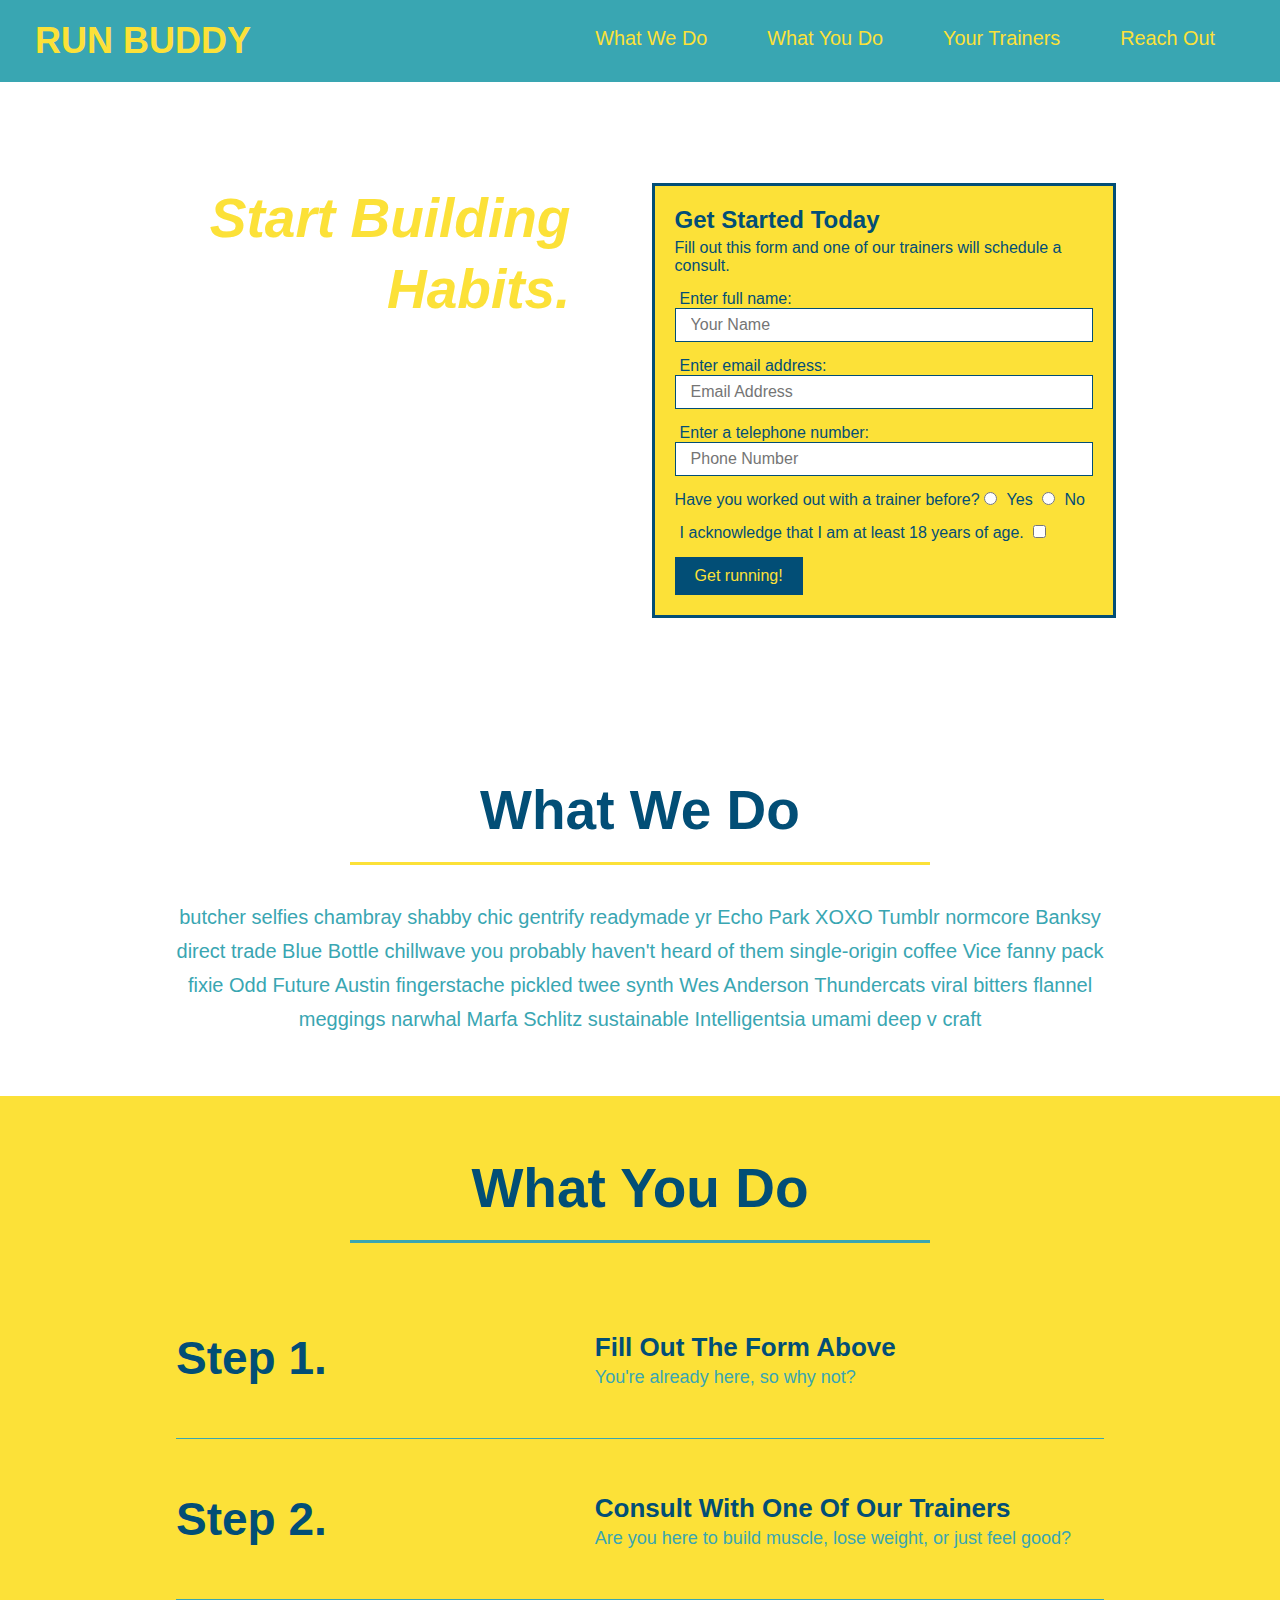
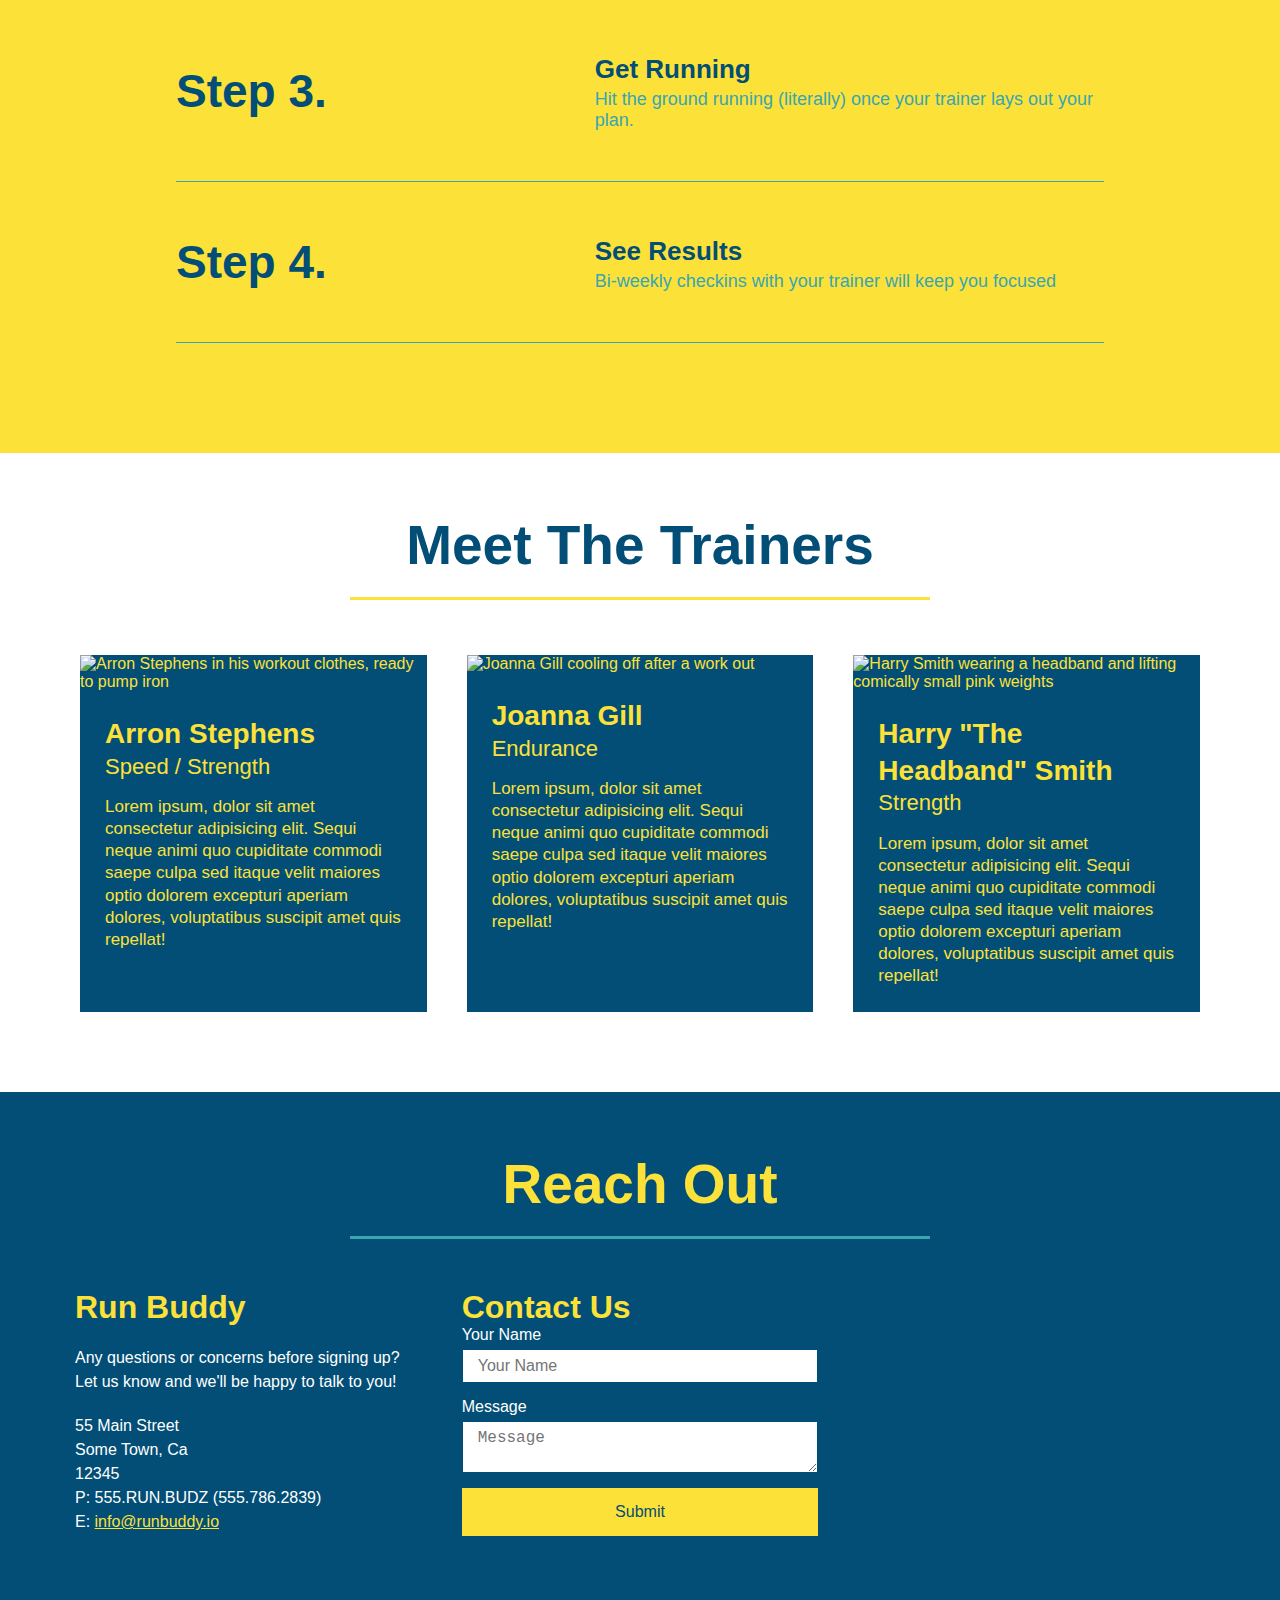
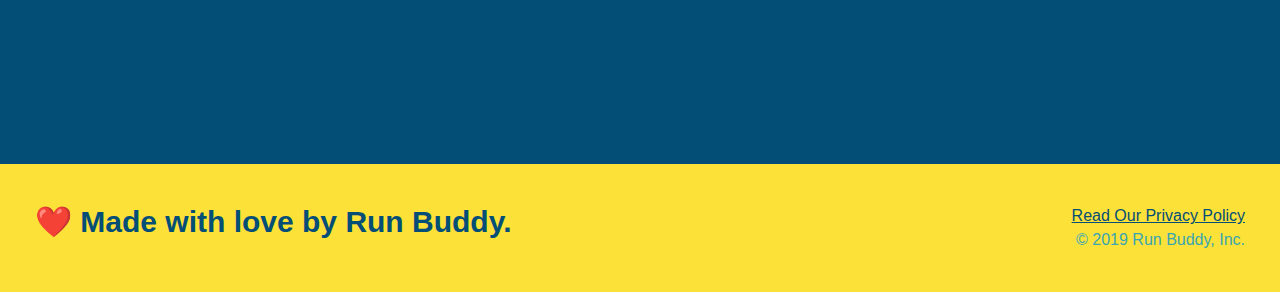
==== commit e5d27131: "starting" ====
--- a/index.html
+++ b/index.html
@@ -77,89 +77,142 @@
 
     <!-- "what we do" start - <section> -->
     <section id="what-we-do" class="intro">
-      <h2 class="section-title primary-border">
-        What We Do
-      </h2>
-      <p>
-        butcher selfies chambray shabby chic gentrify readymade yr Echo Park XOXO Tumblr normcore Banksy direct trade  Blue Bottle chillwave you probably haven't heard of them single-origin coffee Vice fanny pack fixie Odd Future Austin fingerstache pickled twee synth Wes Anderson Thundercats viral bitters flannel meggings narwhal Marfa Schlitz sustainable Intelligentsia umami deep v craft
-      </p>
+      <div class="flex-row">
+        <h2 class="section-title primary-border">
+          What We Do
+        </h2>
+      </div>
+      <div class="flex-row">
+        <p>
+          butcher selfies chambray shabby chic gentrify readymade yr Echo Park XOXO Tumblr normcore Banksy direct trade  Blue Bottle chillwave you probably haven't heard of them single-origin coffee Vice fanny pack fixie Odd Future Austin fingerstache pickled twee synth Wes Anderson Thundercats viral bitters flannel meggings narwhal Marfa Schlitz sustainable Intelligentsia umami deep v craft
+        </p>
+      </div>
     </section>
     <!-- end "what we do" -->
 
     <!-- "what you do" start -->
     <section id="what-you-do" class="steps">
-      <h2 class="section-title secondary-border">
-        What You Do
-      </h2> 
-      <div>
-        <img src="./assets/images/step-1.svg" alt="" />
-        <h3>Step 1: <span>Fill Out The Form Above.</span></h3>
-        <p>You're already here, so why not?</p>
-      </div>
-      <div>
-        <img src="./assets/images/step-2.svg" alt="" />
-        <h3>Step 2: <span>Consult With One Of Our Trainers.</span></h3>
-        <p>Are you here to build muscle, lose weight, or just feel good?</p>
-      </div>
-      <div>
-        <img src="./assets/images/step-3.svg" alt="" />
-        <h3>Step 3: <span>Get Running.</span></h3>
-        <p>Hit the ground running (literally) once your trainer lays out your plan.</p>
-      </div>
-      <div>
-        <img src="./assets/images/step-4.svg" alt="" />
-        <h3>Step 4: <span>See Results.</span></h3>
-        <p>Bi-weekly checkins with your trainer will keep you focused</p>
+      <div class="flex-row">
+        <h2 class="section-title secondary-border">
+          What You Do
+        </h2> 
+      </div>
+      <div class="step">
+        <h3>Step 1.</h3>
+        <div class="step-info">
+          <div class="step-img">
+            <img src="./assets/images/step-1.svg" alt="" />
+          </div>
+          <div class="step-text">
+            <h4>Fill Out The Form Above</h4>
+            <p>You're already here, so why not?</p>
+          </div>
+        </div>
+      </div>
+      <div class="step">
+        <h3>Step 2.</h3>
+        <div class="step-info">
+          <div class="step-img">
+            <img src="./assets/images/step-2.svg" alt="" />
+          </div>
+          <div class="step-text">
+            <h4>Consult With One Of Our Trainers</h4>
+            <p>Are you here to build muscle, lose weight, or just feel good?</p>
+          </div>
+        </div>
+      </div>
+      <div class="step">
+        <h3>Step 3.</h3>
+        <div class="step-info">
+          <div class="step-img">
+            <img src="./assets/images/step-3.svg" alt="" />
+          </div>
+          <div class="step-text">
+            <h4>Get Running</h4>
+            <p>Hit the ground running (literally) once your trainer lays out your plan.</p>
+          </div>
+        </div>
+      </div>
+      <div class="step">
+        <h3>Step 4.</h3>
+        <div class="step-info">
+          <div class="step-img">
+            <img src="./assets/images/step-4.svg" alt="" />
+          </div>
+          <div class="step-text">
+            <h4>See Results</h4>
+            <p>Bi-weekly checkins with your trainer will keep you focused</p>
+          </div>
+        </div>
       </div>
     </section>
     <!-- "what you do" end -->
 
     <!-- "meet the trainers" start -->
-    <section id="your-trainers" class="trainers">
-      <h2 class="section-title primary-border">
-        Meet The Trainers
-      </h2>
-
-      <article class="trainer">
-        <img src="./assets/images/trainer-1.jpg" alt="Arron Stephens in his workout clothes, ready to pump iron" />
-        <div class="trainer-bio text-left">
-          <h3>Arron Stephens</h3>
-          <h4>Speed / Strength</h4>
-          <p>Lorem ipsum, dolor sit amet consectetur adipisicing elit. Sequi neque animi quo cupiditate commodi saepe culpa sed itaque velit maiores optio dolorem excepturi aperiam dolores, voluptatibus suscipit amet quis repellat!</p>
-        </div>
-      </article>
-
-       <article class="trainer">
-         <div class="trainer-bio text-right">
-           <h3>Joanna Gill</h3>
-           <h4>Endurance</h4>
-           <p>Lorem ipsum, dolor sit amet consectetur adipisicing elit. Sequi neque animi quo cupiditate commodi saepe culpa sed itaque velit maiores optio dolorem excepturi aperiam dolores, voluptatibus suscipit amet quis repellat!</p>
-          </div>
+    <section id="your-trainers">
+      <div class="flex-row">
+        <h2 class="section-title primary-border">
+          Meet The Trainers
+        </h2>
+      </div>
+
+      <div class="trainers">
+        <article class="trainer">
+          <img src="./assets/images/trainer-1.jpg" alt="Arron Stephens in his workout clothes, ready to pump iron" />
+          <div class="trainer-bio">
+            <h3 class="trainer-name">Arron Stephens</h3>
+            <h4 class="trainer-role">Speed / Strength</h4>
+            <p>Lorem ipsum, dolor sit amet consectetur adipisicing elit. Sequi neque animi quo cupiditate commodi saepe culpa sed itaque velit maiores optio dolorem excepturi aperiam dolores, voluptatibus suscipit amet quis repellat!</p>
+          </div>
+        </article>
+
+        <article class="trainer">
           <img src="./assets/images/trainer-2.jpg" alt="Joanna Gill cooling off after a work out" />
+          <div class="trainer-bio">
+            <h3 class="trainer-name">Joanna Gill</h3>
+            <h4 class="trainer-role">Endurance</h4>
+            <p>Lorem ipsum, dolor sit amet consectetur adipisicing elit. Sequi neque animi quo cupiditate commodi saepe culpa sed itaque velit maiores optio dolorem excepturi aperiam dolores, voluptatibus suscipit amet quis repellat!</p>
+            </div>
+          </article>
+
+        <article class="trainer">
+          <img src="./assets/images/trainer-3.jpg" alt="Harry Smith wearing a headband and lifting comically small pink weights" />
+          <div class="trainer-bio">
+            <h3 class="trainer-name">Harry "The Headband" Smith</h3>
+            <h4 class="trainer-role">Strength</h4>
+            <p>Lorem ipsum, dolor sit amet consectetur adipisicing elit. Sequi neque animi quo cupiditate commodi saepe culpa sed itaque velit maiores optio dolorem excepturi aperiam dolores, voluptatibus suscipit amet quis repellat!</p>
+          </div>
         </article>
-
-       <article class="trainer">
-        <img src="./assets/images/trainer-3.jpg" alt="Harry Smith wearing a headband and lifting comically small pink weights" />
-        <div class="trainer-bio text-left">
-          <h3>Harry "The Headband" Smith</h3>
-          <h4>Strength</h4>
-          <p>Lorem ipsum, dolor sit amet consectetur adipisicing elit. Sequi neque animi quo cupiditate commodi saepe culpa sed itaque velit maiores optio dolorem excepturi aperiam dolores, voluptatibus suscipit amet quis repellat!</p>
-        </div>
-      </article>
+      </div>
     </section>
     <!-- "meet the trainers" end -->
 
     <!-- "reach out" start -->
     <section id="reach-out" class="contact">
-      <h2 class="section-title secondary-border">
-        Reach Out
-      </h2>
+      <div class="flex-row">
+        <h2 class="section-title secondary-border">
+          Reach Out
+        </h2>
+      </div>
 
       <div class="contact-info">
-        <iframe
-          src="https://www.google.com/maps/embed?pb=!1m14!1m12!1m3!1d12182.30520634488!2d-74.0652613!3d40.2407219!2m3!1f0!2f0!3f0!3m2!1i1024!2i768!4f13.1!5e0!3m2!1sen!2sus!4v1561060983193!5m2!1sen!2sus"
-          frameborder="0" style="border:0" allowfullscreen>
-        </iframe>
+        <div>
+          <h3>Run Buddy</h3>
+          <p>
+            Any questions or concerns before signing up? 
+            <br/>
+            Let us know and we'll be happy to talk to you!
+          </p>
+
+          <address>
+            55 Main Street <br/>
+            Some Town, Ca <br/>
+            12345<br/>
+            P: 555.RUN.BUDZ (555.786.2839)<br/>
+            E: <a href="mailto:info@runbuddy.io">info@runbuddy.io</a>
+          </address>
+          
+        </div>
 
         <div class="contact-form">
           <h3>Contact Us</h3>
@@ -173,24 +226,11 @@
             <button type="submit">Submit</button>
           </form>
         </div>
-
-        <div>
-          <h3>Run Buddy</h3>
-          <p>
-            Any questions or concerns before signing up? 
-            <br/>
-            Let us know and we'll be happy to talk to you!
-          </p>
-
-          <address>
-            55 Main Street <br/>
-            Some Town, Ca <br/>
-            12345<br/>
-            P: 555.RUN.BUDZ (555.786.2839)<br/>
-            E: <a href="mailto:info@runbuddy.io">info@runbuddy.io</a>
-          </address>
-          
-        </div>
+        
+        <iframe
+          src="https://www.google.com/maps/embed?pb=!1m14!1m12!1m3!1d12182.30520634488!2d-74.0652613!3d40.2407219!2m3!1f0!2f0!3f0!3m2!1i1024!2i768!4f13.1!5e0!3m2!1sen!2sus!4v1561060983193!5m2!1sen!2sus"
+          frameborder="0" style="border:0" allowfullscreen>
+        </iframe>
       </div>
     </section>
     <!-- "reach out" end -->
--- a/assets/css/style.css
+++ b/assets/css/style.css
@@ -1,63 +1,76 @@
 * {
+  box-sizing: border-box;
   margin: 0;
   padding: 0;
-  box-sizing: border-box;
 }
 
 body {
-  /* more on this crazy alphanumerical value in a minute! */
   color: #39a6b2;
   font-family: Helvetica, Arial, sans-serif;
 }
 
-/* apply styles to <header> */
+
+/* HEADER / NAV BAR STYLES START */
+
 header {
   padding: 20px 35px;
   background-color: #39a6b2;
+  display: flex;
+  justify-content: space-between;
+  flex-wrap: wrap;
 }
 
 header h1 {
   font-weight: bold;
+  margin: 0;
   font-size: 36px;
   color: #fce138;
-  margin: 0;
-  display: inline;
-}
+}
+
 header a {
   text-decoration: none;
   color: #fce138;
 }
 
 header nav {
-  float: right;
   margin: 7px 0;
 }
 
-header nav ul li {
-  display: inline;
+header nav ul {
+  display: flex;
+  flex-wrap: wrap;
+  justify-content: space-between;
+  align-items: center;
+  list-style: none;
 }
 
 header nav ul li a {
   margin: 0 30px;
   font-weight: lighter;
-  font-size: 22px;
-}
-
+  font-size: 1.55vw;
+}
+
+/* HEADER / NAVBAR STYLES END */
+
+
+
+/* FOOTER STYLES START */
 footer {
   background: #fce138;
-  width: 100%;
   padding: 40px 35px;
+  display: flex;
+  justify-content: space-between;
+  flex-wrap: wrap;
+  width: 100%;
 }
 
 footer h2 {
-  display: inline;
   color: #024e76;
   font-size: 30px;
   margin: 0;
 }
 
 footer div {
-  float: right;
   line-height: 1.5;
   text-align: right;
 }
@@ -65,30 +78,45 @@
 footer a {
   color: #024e76;
 }
-
+/* END FOOTER STYLES */
+
+/* STYLE ALL SECTION TAGS */
 section {
   padding: 60px;
 }
 
-/* Hero Style Start */
+/* HERO STYLES START */
 .hero {
   background-image: url('../images/hero-bg.jpg');
-  height: 600px;
   background-size: cover;
   background-position: center;
-  position: relative;
-}
-/* Hero Style End */
+  display: flex;
+  justify-content: center;
+  flex-wrap: wrap;
+}
+
+.hero-cta {
+  width: 35%;
+  text-align: right;
+  margin: 3.5%;
+  color: #fff;
+  font-size: 18px;
+  line-height: 1.3;
+}
+
+.hero-cta h2 {
+  font-style: italic;
+  font-size: 55px;
+  color: #fce138;
+}
 
 .hero-form {
   border: 3px solid #024e76;
   background-color: #fce138;
   padding: 20px;
-  width: 500px;
-  color: #024e76;
-  position: absolute;
-  bottom: 120px;
-  right: 140px;
+  color: #024e76;
+  width: 40%;
+  margin: 3.5%;
 }
 
 .hero-form h3 {
@@ -106,7 +134,7 @@
   font-size: 16px;
   color: #024e76;
   width: 100%;
-  margin-bottom: 15px;
+  margin-bottom: 15px; 
 }
 
 .hero-form label {
@@ -119,139 +147,165 @@
   border: none;
   padding: 10px 20px;
   font-size: 16px;
-}
-
-.intro {
+} 
+/* HERO STYLES END */
+
+
+/* SECTION TITLE STYLES START */
+.section-title {
+  font-size: 55px;
+  border-bottom: 3px solid;
+  color: #024e76;
+  padding-bottom: 20px;
   text-align: center;
-}
+  margin: 0 auto 35px auto;
+  width: 50%;
+}
+
+.primary-border {
+  border-color: #fce138;
+}
+
+.secondary-border {
+  border-color: #39a6b2;
+}
+/* SECTION TITLE STYLES END */
+
+/* WHAT WE DO STYLES */
 
 .intro p {
   line-height: 1.7;
   color: #39a6b2;
   width: 80%;
+  margin: 0 auto;
   font-size: 20px;
+  text-align: center;
+}
+/* WHAT YOU DO STYLES END */
+
+
+/* WHAT YOU DO STYLES START */
+.steps { 
+  background: #fce138;
+}
+
+.step {
+  margin: 50px auto;
+  padding-bottom: 50px;
+  width: 80%;
+  border-bottom: 1px solid #39a6b2;
+  display: flex;
+  flex-wrap: wrap;
+  align-items: center;
+  justify-content: space-between;
+}
+
+.step h3 {
+  color: #024e76;
+  font-size: 46px;
+  flex: 1 30%;
+}
+
+.step-info {
+  flex: 2 70%;
+  display: flex;
+  flex-wrap: wrap;
+  align-items: center;
+}
+
+.step-img {
+  flex: 1 12%;
+  margin-right: 20px;
+}
+
+.step-img img {
+  max-width: 100%;
+}
+
+.step-text {
+  flex: 12;
+}
+
+.step-text p {
+  color: #39a6b2;
+  font-size: 18px;
+}
+
+.step-text h4 {
+  font-size: 26px;
+  line-height: 1.5;
+  color: #024e76;
+}
+
+/* WHAT YOU DO STYLES END */
+
+/* MEET THE TRAINERS START */
+.trainers {
+  width: 100%;
   margin: 0 auto;
-}
-
-.steps {
-  text-align: center;
-  background: #fce138;
-}
-
-.steps div {
-  margin-bottom: 80px;
-}
-
-.steps img {
-  width: 15%;
-  margin: 10px 0;
-}
-
-.steps h3 {
-  color: #024e76;
-  font-size: 46px;
-  margin-top: 10px;
-}
-
-.steps p {
-  color: #39a6b2;
-  font-size: 23px;
-}
-
-.steps span {
-  font-size: 38px;
-}
-
-.section-title {
-  font-size: 55px;
-  color: #024e76;
-  margin-bottom: 35px;
-  padding: 0 100px 20px 100px;
-  display: inline-block;
-  border-bottom: 3px solid;
-}
-
-.primary-border {
-  border-color: #fce138;
-}
-
-.secondary-border {
-  border-color: #39a6b2;
-}
-
-.trainers {
-  text-align: center;
+  display: flex;
+  flex-wrap: wrap;
+  justify-content: space-around;
 }
 
 .trainer {
-  width: 900px;
-  margin: 0 auto 30px auto;
+  margin: 20px;
+  flex: 1;
   background: #024e76;
   color: #fce138;
-  overflow: auto;
 }
 
 .trainer img {
-  width: 35%;
-  float: left;
+  width: 100%;
 }
 
 .trainer-bio {
-  padding: 35px;
-  float: left;
-  width: 65%;
+  padding: 25px;
+  line-height: 1.3;
 }
 
 .trainer-bio h3 {
-  font-size: 32px;
-  margin-bottom: 8px;
+  font-size: 28px;
 }
 
 .trainer-bio h4 {
   font-weight: lighter;
-  font-size: 26px;
-  margin-bottom: 25px;
+  font-size: 22px;
+  margin-bottom: 15px;
 }
 
 .trainer-bio p {
   font-size: 17px;
-  line-height: 1.3;
-}
-
-.text-left {
-  text-align: left;
-}
-
-.text-right {
-  text-align: right;
-}
-
-
-.section-title {
-  font-size: 55px;
-  display: inline-block;
-  padding: 0 100px 20px 100px;
-  border-bottom: 3px solid;
-  margin-bottom: 35px;
-  color: #fce138;
-}
-
+}
+/* TRAINER STYLES END */
 
 /* REACH OUT STYLES START */
 .contact {
-  text-align: center;
   background: #024e76;
 }
 
+.contact h2 {
+  color: #fce138;
+}
+
+.contact-info {
+  display: flex;
+  justify-content: space-between;
+  flex-wrap: wrap;
+}
+
+.contact-info > * {
+  flex: 1;
+  margin: 15px;
+}
+
+.contact-info iframe {
+  height: 400px;
+}
+
 .contact-info div {
-  width: 410px;
-  display: inline-block;
-  vertical-align: top;
-  text-align: left;
-  margin: 30px 0 0 60px;
   color: white;
 }
-
 
 .contact-info h3 {
   color: #fce138;
@@ -261,10 +315,47 @@
 .contact-info p, .contact-info address {
   margin: 20px 0;
   line-height: 1.5;
-  font-size: 20px;
+  font-size: 16px;
   font-style: normal;
 }
 
+.contact-form input, .contact-form textarea {
+  border: 1px solid #024e76;
+  display: block;
+  padding: 7px 15px;
+  font-size: 16px;
+  color: #024e76;
+  width: 100%;
+  margin-bottom: 15px;
+  margin-top: 5px;
+}
+
+.contact-form button {
+  width: 100%;
+  border: none;
+  background: #fce138;
+  color: #024e76;
+  text-align: center;
+  padding: 15px 0;
+  font-size: 16px;
+}
+
 .contact-info a {
   color: #fce138;
+}
+
+
+/* REACH OUT STYLES END */
+
+/* UTILITIES */
+.text-left {
+  text-align: left;
+}
+
+.text-right {
+  text-align: right;
+}
+
+.flex-row {
+  display: flex;
 }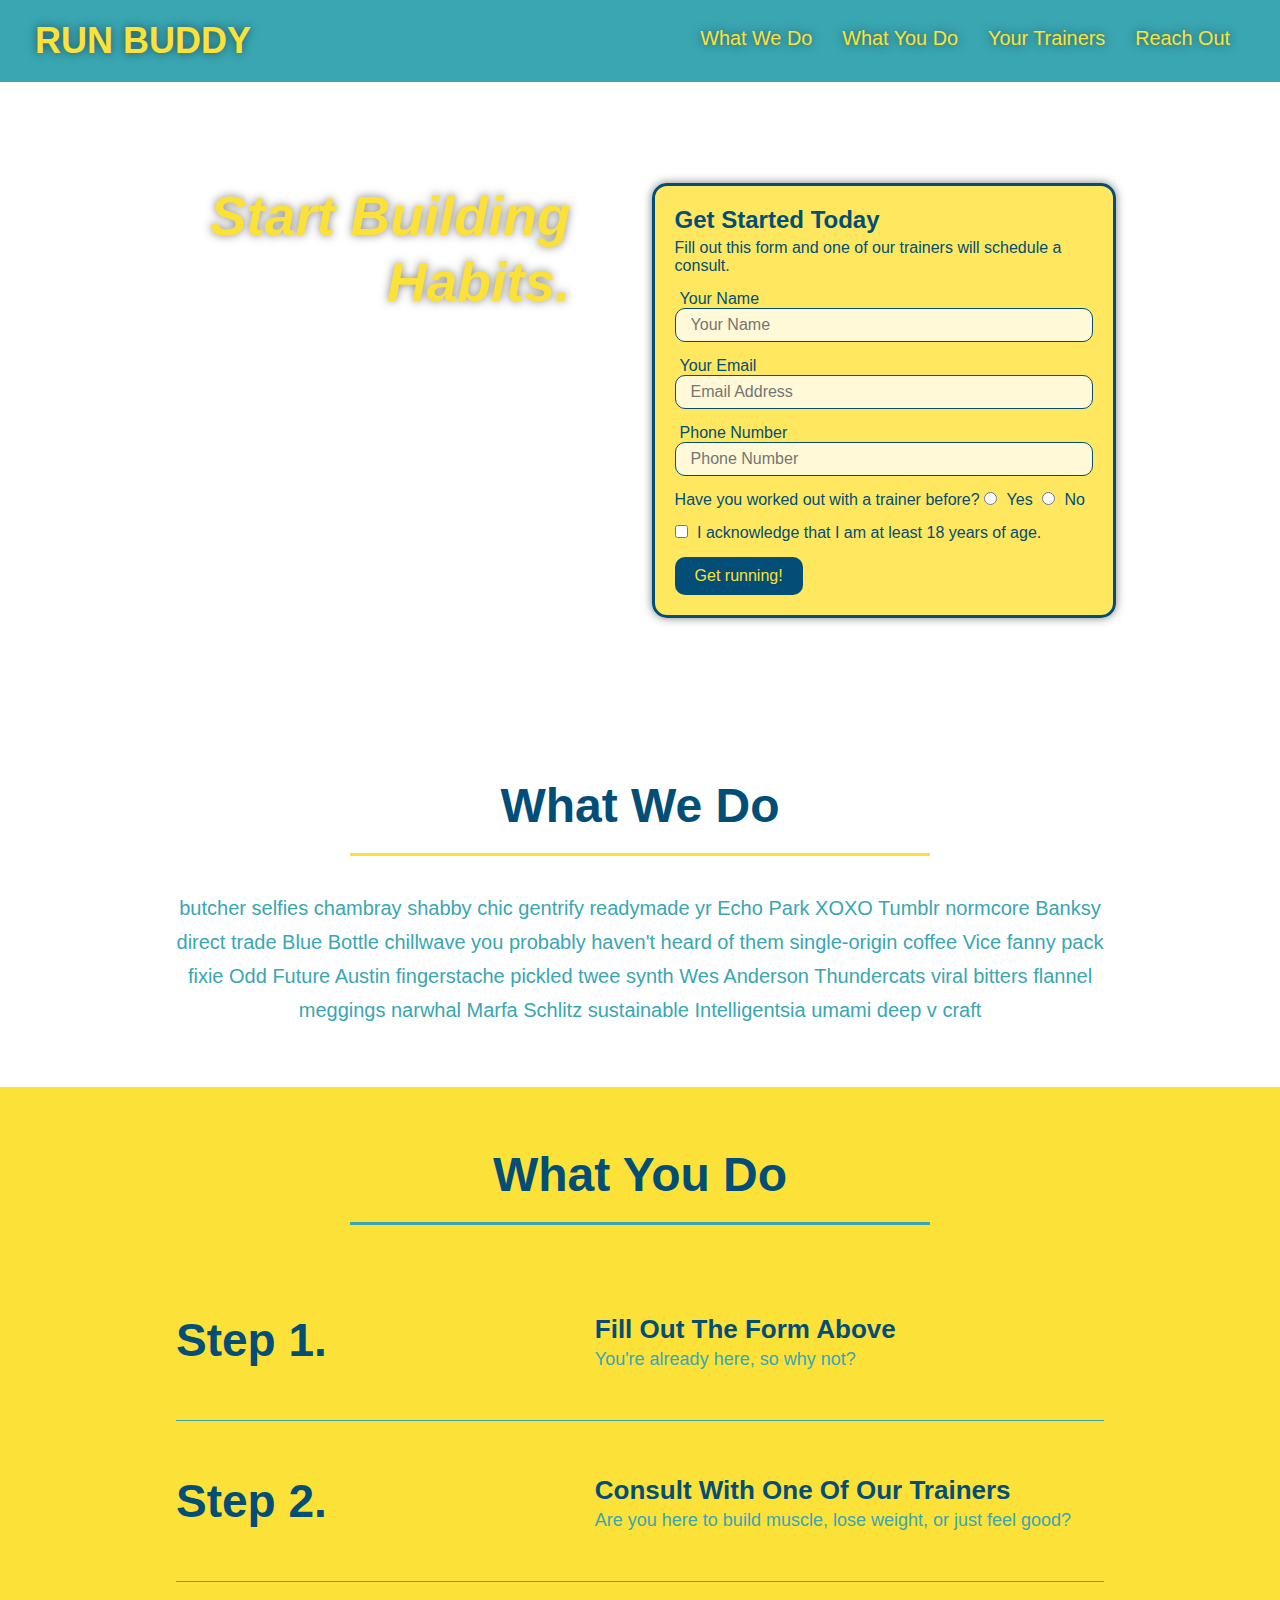
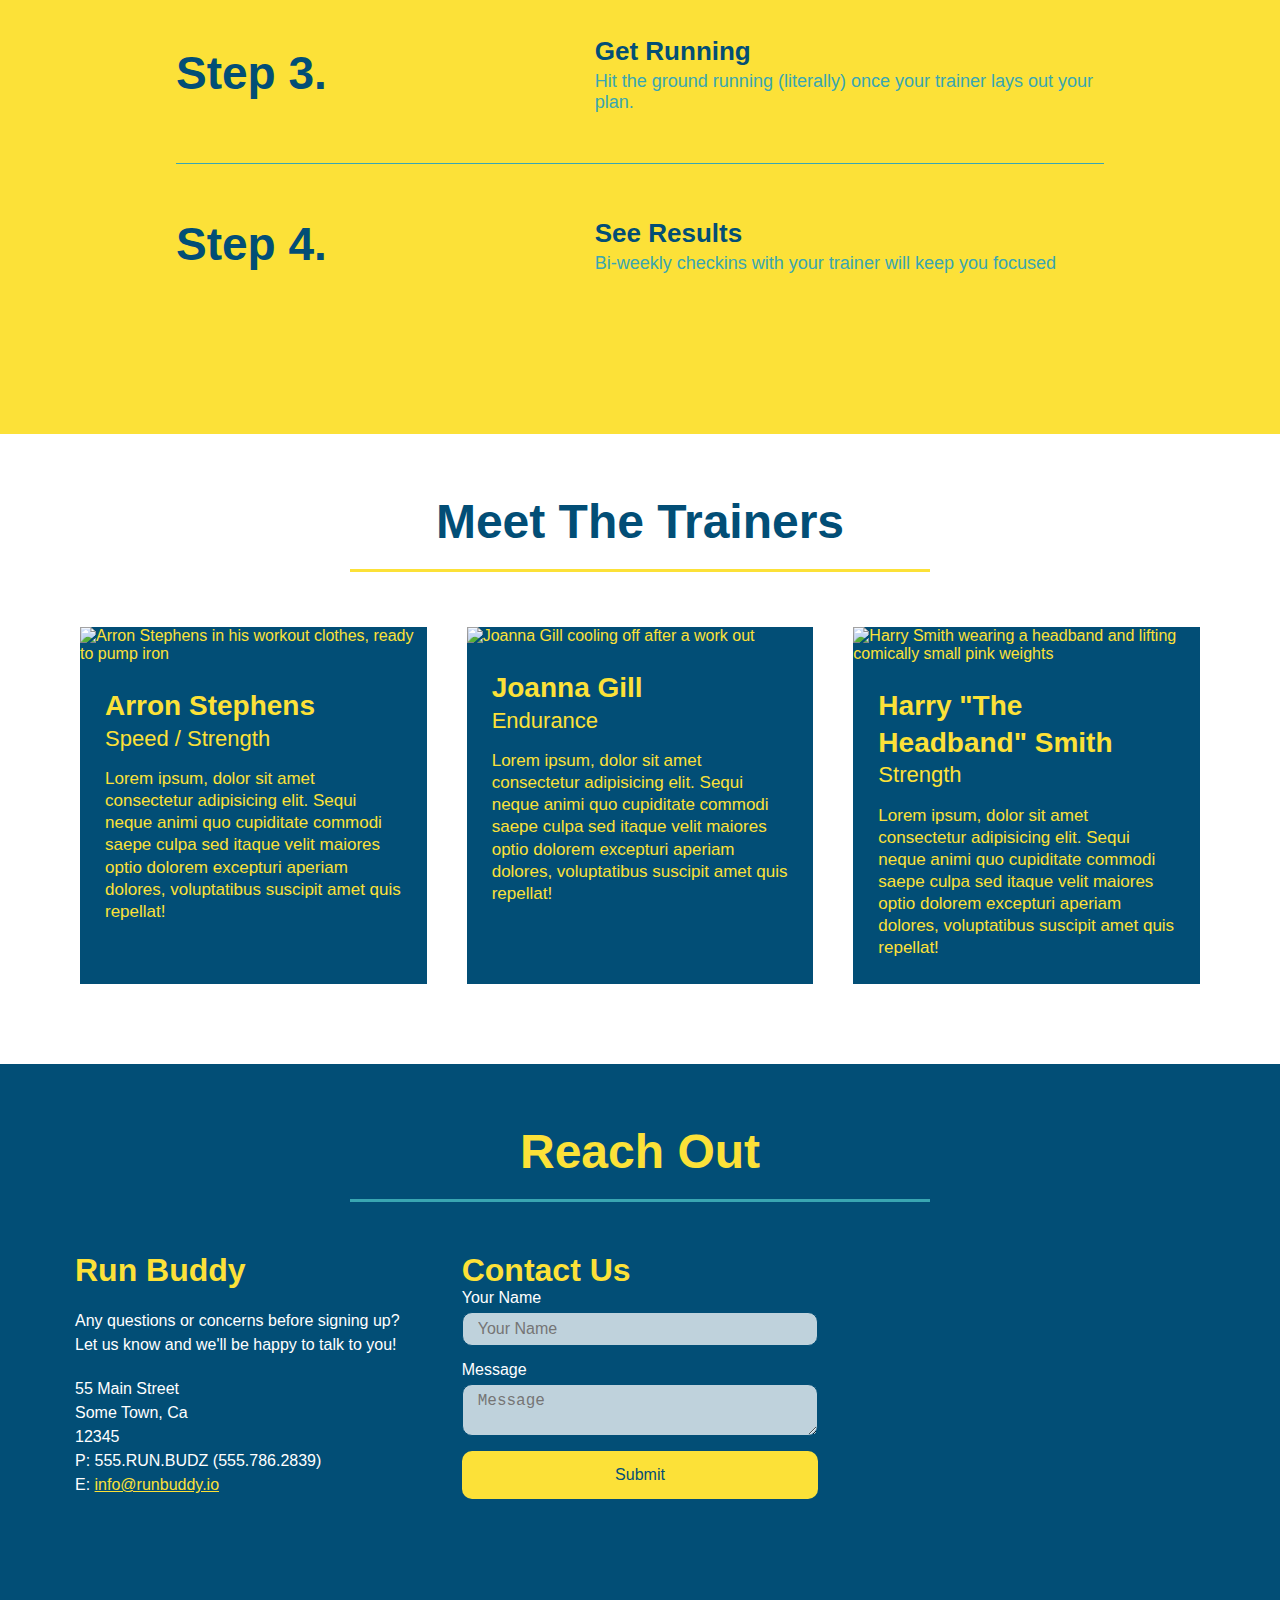
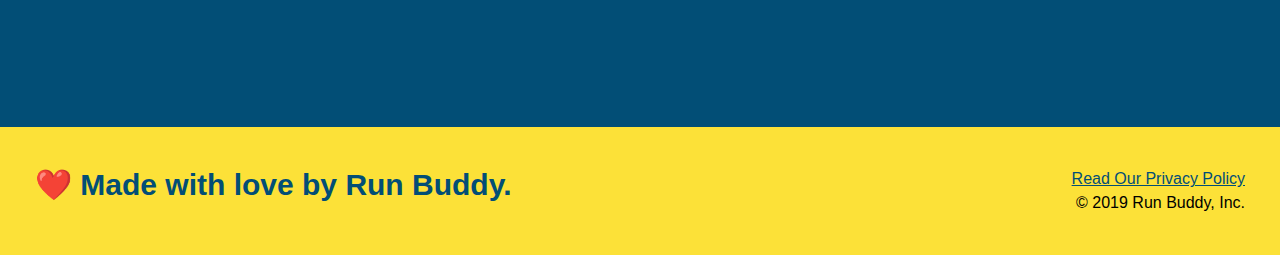
==== commit 6c8d9d27: "final css touch" ====
--- a/index.html
+++ b/index.html
@@ -2,6 +2,7 @@
 <html lang="en">
   <head>
     <meta charset="UTF-8" />
+    <meta name="viewport" content="width=device-width, initial-scale=1.0" />
     <link rel="stylesheet" href="./assets/css/style.css">
     <title>Run Buddy</title>
   </head>
@@ -25,7 +26,6 @@
           <li>
             <a href="#reach-out">Reach Out</a>
           </li>
-          
         </ul>
       </nav>
     </header>
@@ -48,24 +48,28 @@
         <h3>Get Started Today</h3>
         <p>Fill out this form and one of our trainers will schedule a consult.</p>
         <form>
-          <label for="name">Enter full name:</label>
+          <label for="name">Your Name</label>
           <input type="text" placeholder="Your Name" id="name" name="name" class="form-input" />
-          <label for="email">Enter email address:</label>
+          <label for="email">Your Email</label>
           <input type="email" placeholder="Email Address" id="email" name="email" class="form-input" />
-          <label for="phone">Enter a telephone number:</label>
+          <label for="phone">Phone Number</label>
           <input type="tel" placeholder="Phone Number" name="phone" id="phone" class="form-input" />
           <p>
-            Have you worked out with a trainer before? 
-            <input type="radio" name="trainer-confirm" id="trainer-yes" />
-            <label for="trainer-yes">Yes</label>
-            <input type="radio" name="trainer-confirm" id="trainer-no"/>
-            <label for="trainer-no">No</label>
+            Have you worked out with a trainer before?
+            <span class="radio-wrapper">
+              <input type="radio" name="trainer-confirm" id="trainer-yes" />
+              <label for="trainer-yes">Yes</label>
+            </span>
+            <span class="radio-wrapper">
+              <input type="radio" name="trainer-confirm" id="trainer-no" />
+              <label for="trainer-no">No</label>
+            </span>
           </p>
           <p>
-            <label for="checkbox">
-              I acknowledge that I am at least 18 years of age.
-            </label>
-            <input type="checkbox" name="checkpoint1" id="checkbox" />
+            <span class="checkbox-wrapper">
+              <input type="checkbox" name="age-confirm" id="checkbox" />
+              <label for="checkbox">I acknowledge that I am at least 18 years of age.</label>
+            </span>
           </p>
           <button type="submit">
             Get running!
--- a/assets/css/style.css
+++ b/assets/css/style.css
@@ -4,8 +4,14 @@
   padding: 0;
 }
 
+:root {
+  --primary-color: var(--primary-color);
+  --secondary-color: var(--secondary-color);
+  --tertiary-color: var(--tertiary-color);
+}
+
 body {
-  color: #39a6b2;
+  color: var(--tertiary-color);
   font-family: Helvetica, Arial, sans-serif;
 }
 
@@ -18,13 +24,22 @@
   display: flex;
   justify-content: space-between;
   flex-wrap: wrap;
+  position: sticky;
+  position: -webkit-sticky;
+  top: 0;
+  background-image: url("../images/hero-bg.jpg");
+  background-size: cover;
+  background-attachment: fixed;
+  background-position: 80%;
+  z-index: 9999;
 }
 
 header h1 {
   font-weight: bold;
   margin: 0;
   font-size: 36px;
-  color: #fce138;
+  color: var(--primary-color);
+  text-shadow: 0 0 10px rgba(0, 0, 0, 0.5);
 }
 
 header a {
@@ -45,9 +60,17 @@
 }
 
 header nav ul li a {
-  margin: 0 30px;
+  padding: 10px 15px;
   font-weight: lighter;
   font-size: 1.55vw;
+  text-shadow: 0 0 10px rgba(0, 0, 0, 0.5);
+}
+
+header nav ul li a:hover {
+  background: #fce138;
+  color: var(--secondary-color);
+  border-radius: 15px;
+  text-shadow: none;
 }
 
 /* HEADER / NAVBAR STYLES END */
@@ -89,10 +112,12 @@
 .hero {
   background-image: url('../images/hero-bg.jpg');
   background-size: cover;
-  background-position: center;
   display: flex;
   justify-content: center;
   flex-wrap: wrap;
+  align-items: flex-start;
+  background-attachment: fixed;
+  background-position: 80%;
 }
 
 .hero-cta {
@@ -101,22 +126,29 @@
   margin: 3.5%;
   color: #fff;
   font-size: 18px;
-  line-height: 1.3;
+  line-height: 1.2;
 }
 
 .hero-cta h2 {
   font-style: italic;
   font-size: 55px;
   color: #fce138;
+  text-shadow: 0 0 10px rgba(0, 0, 0, 0.5);
 }
 
 .hero-form {
   border: 3px solid #024e76;
-  background-color: #fce138;
+  background-color: rgba(255, 225, 56, 0.8);
   padding: 20px;
   color: #024e76;
   width: 40%;
   margin: 3.5%;
+  border-radius: 15px;
+  box-shadow: 0 0 10px rgba(0, 0, 0, 0.5);
+}
+
+.hero-form button:hover {
+  background-color: #39a6b2;  
 }
 
 .hero-form h3 {
@@ -135,6 +167,13 @@
   color: #024e76;
   width: 100%;
   margin-bottom: 15px; 
+  border-radius: 10px;
+  background-color: rgba(255,255,255, 0.75);
+}
+
+.form-input:focus {
+  background-color: rgba(255,255,255, 1);
+  outline: none;
 }
 
 .hero-form label {
@@ -147,13 +186,14 @@
   border: none;
   padding: 10px 20px;
   font-size: 16px;
+  border-radius: 10px;
 } 
 /* HERO STYLES END */
 
 
 /* SECTION TITLE STYLES START */
 .section-title {
-  font-size: 55px;
+  font-size: 48px;
   border-bottom: 3px solid;
   color: #024e76;
   padding-bottom: 20px;
@@ -200,6 +240,10 @@
   justify-content: space-between;
 }
 
+.step:last-child {
+  border-bottom: none;
+}
+
 .step h3 {
   color: #024e76;
   font-size: 46px;
@@ -236,7 +280,6 @@
   line-height: 1.5;
   color: #024e76;
 }
-
 /* WHAT YOU DO STYLES END */
 
 /* MEET THE TRAINERS START */
@@ -328,6 +371,13 @@
   width: 100%;
   margin-bottom: 15px;
   margin-top: 5px;
+  border-radius: 10px;
+  background-color: rgba(255,255,255, 0.75);
+}
+
+.contact-form input:focus, .contact-form textarea:focus {
+  background-color: rgba(255,255,255, 1);
+  outline: none;
 }
 
 .contact-form button {
@@ -338,13 +388,17 @@
   text-align: center;
   padding: 15px 0;
   font-size: 16px;
+  border-radius: 10px;
+}
+
+.contact-form button:hover {
+  color: #fce138;
+  background: #39a6b2;
 }
 
 .contact-info a {
   color: #fce138;
 }
-
-
 /* REACH OUT STYLES END */
 
 /* UTILITIES */
@@ -358,4 +412,132 @@
 
 .flex-row {
   display: flex;
+}
+
+/* MEDIA QUERY FOR SMALLER DESKTOP SCREENS AND SMALLER */
+@media screen and (max-width: 980px) {
+  header {
+    padding-bottom: 0;
+    justify-content: center;
+    position: relative;
+  }
+
+  header h1 {
+    width: 100%;
+    text-align: center;
+  }
+
+  header nav ul {
+    margin-top: 20px;
+    width: 100%;
+    justify-content: center;
+  }
+
+  header nav ul li a {
+    font-size: 20px;
+  }
+
+  footer h2, footer div {
+    text-align: center;
+    width: 100%;
+  }
+
+  .hero-cta, .hero-form {
+    width: 100%;
+  }
+  
+  .hero-cta {
+    text-align: center;
+  }
+
+  .section-title {
+    width: 80%;
+  }
+  
+  .trainer {
+    flex: 0 70%;
+  }
+  
+  .contact-info iframe{
+    flex: 1 100%;
+  }
+}
+
+/* MEDIA QUERY FOR TABLETS AND SMALLER */
+@media screen and (max-width: 768px) {
+  section {
+    padding: 30px 15px;
+  }
+
+  .step h3 {
+    flex: 1 100%;
+    text-align: center;
+  }
+
+  .step-info {
+    flex: 2 100%;
+    text-align: center;
+    justify-content: center;
+  }
+
+  .step-img {
+    flex: 0 32%;
+    margin-right: 0;
+    margin-top: 15px;
+    margin-bottom: 15px;
+  }
+
+  .step-text {
+    flex: 100%;  
+  }
+
+  .trainer-bio h3, .trainer-bio h4 {
+    display: block;
+  }
+}
+
+/* MEDIA QUERY FOR MOBILE PHONES AND SMALLER */
+@media screen and (max-width: 575px) {
+  .hero-form button {
+    width: 100%;
+  }
+
+  .section-title {
+    width: 95%;
+  }
+
+  .intro p {
+    width: 100%;
+  }
+
+  .trainer {
+    flex: 0 100%;
+  }
+
+  .contact-info {
+    text-align: center;
+  }
+
+  .contact-info > * {
+    flex: 0 100%;
+  }
+
+  .contact-form {
+    order: 3;
+  }
+}
+
+.checkbox-wrapper label::before, .radio-wrapper label::before {
+  content: "";
+  height: 20px;
+  width: 20px;
+  background: rgba(255, 255, 255, 0.75);  
+  border: 1px solid #024e76;  
+  position: absolute;
+  top: -4px;
+  left: -30px;
+}
+
+.radio-wrapper label::before {
+  border-radius: 50%;
 }